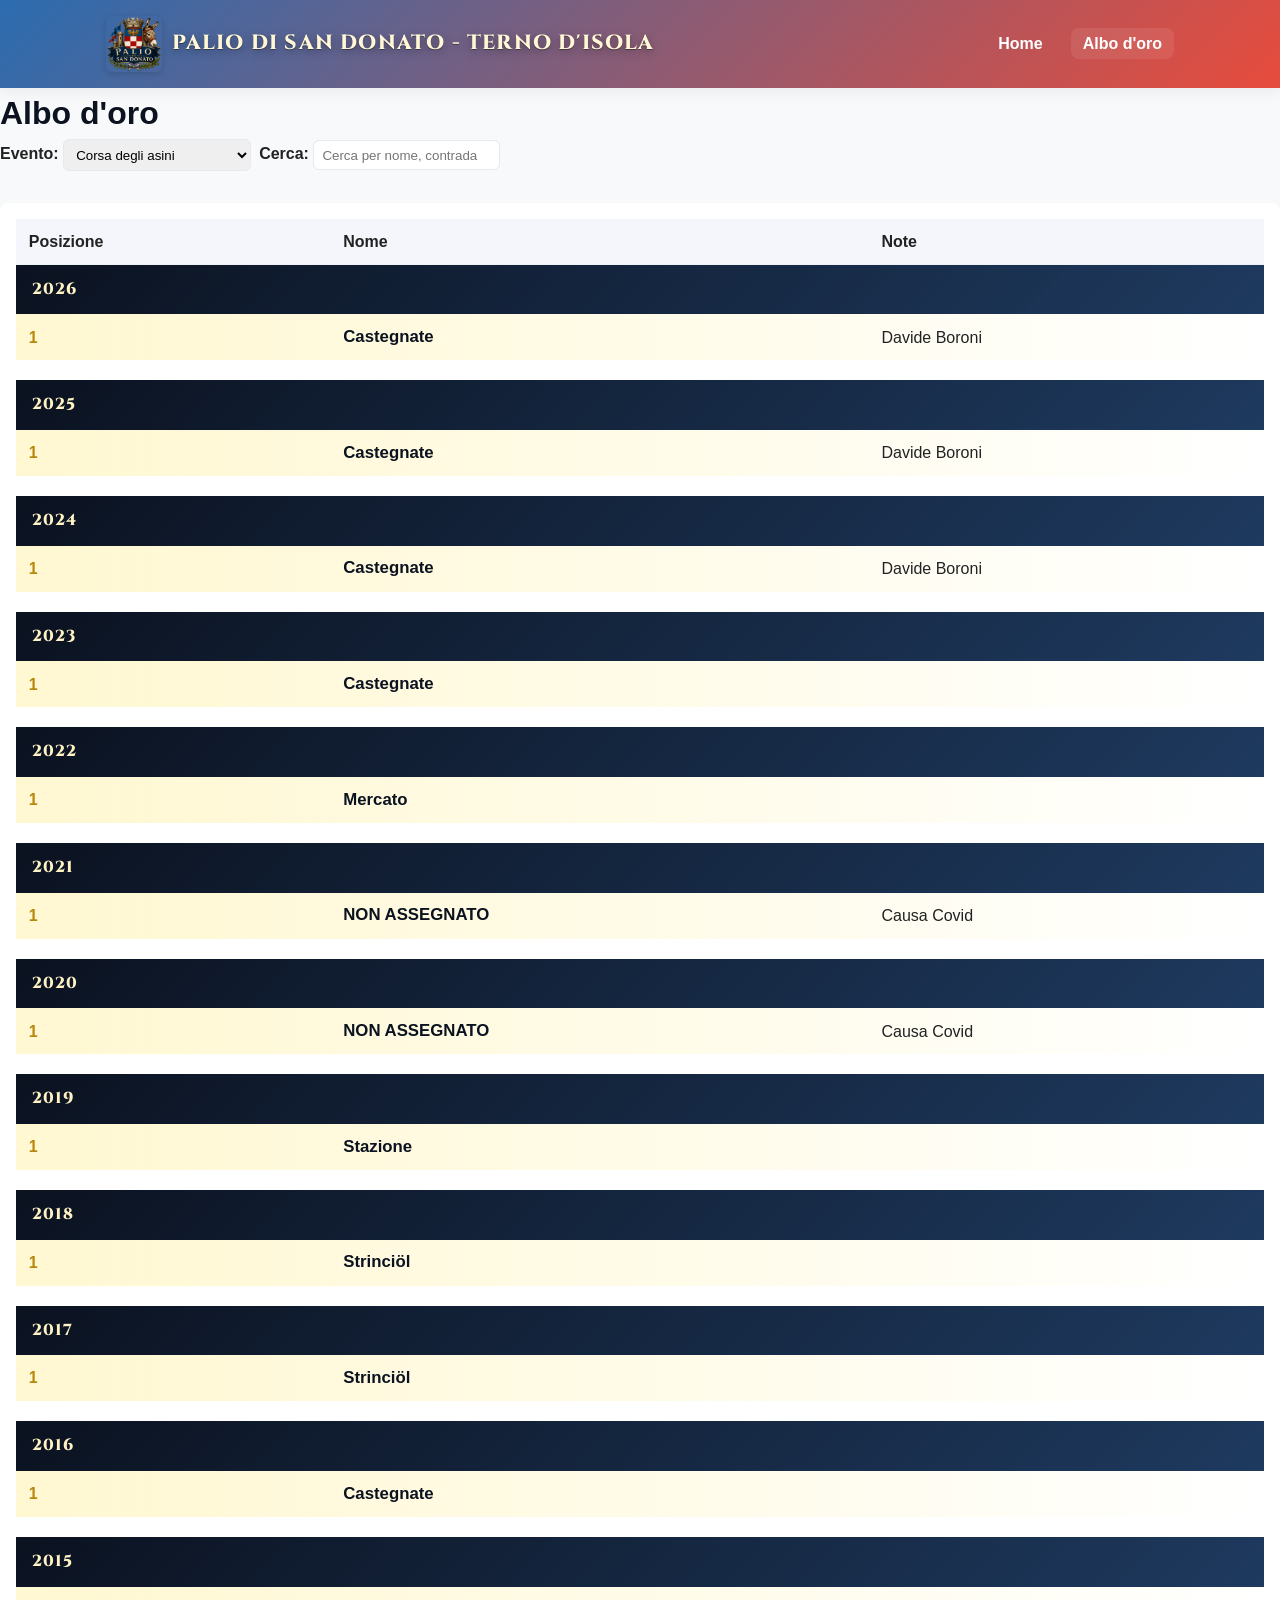
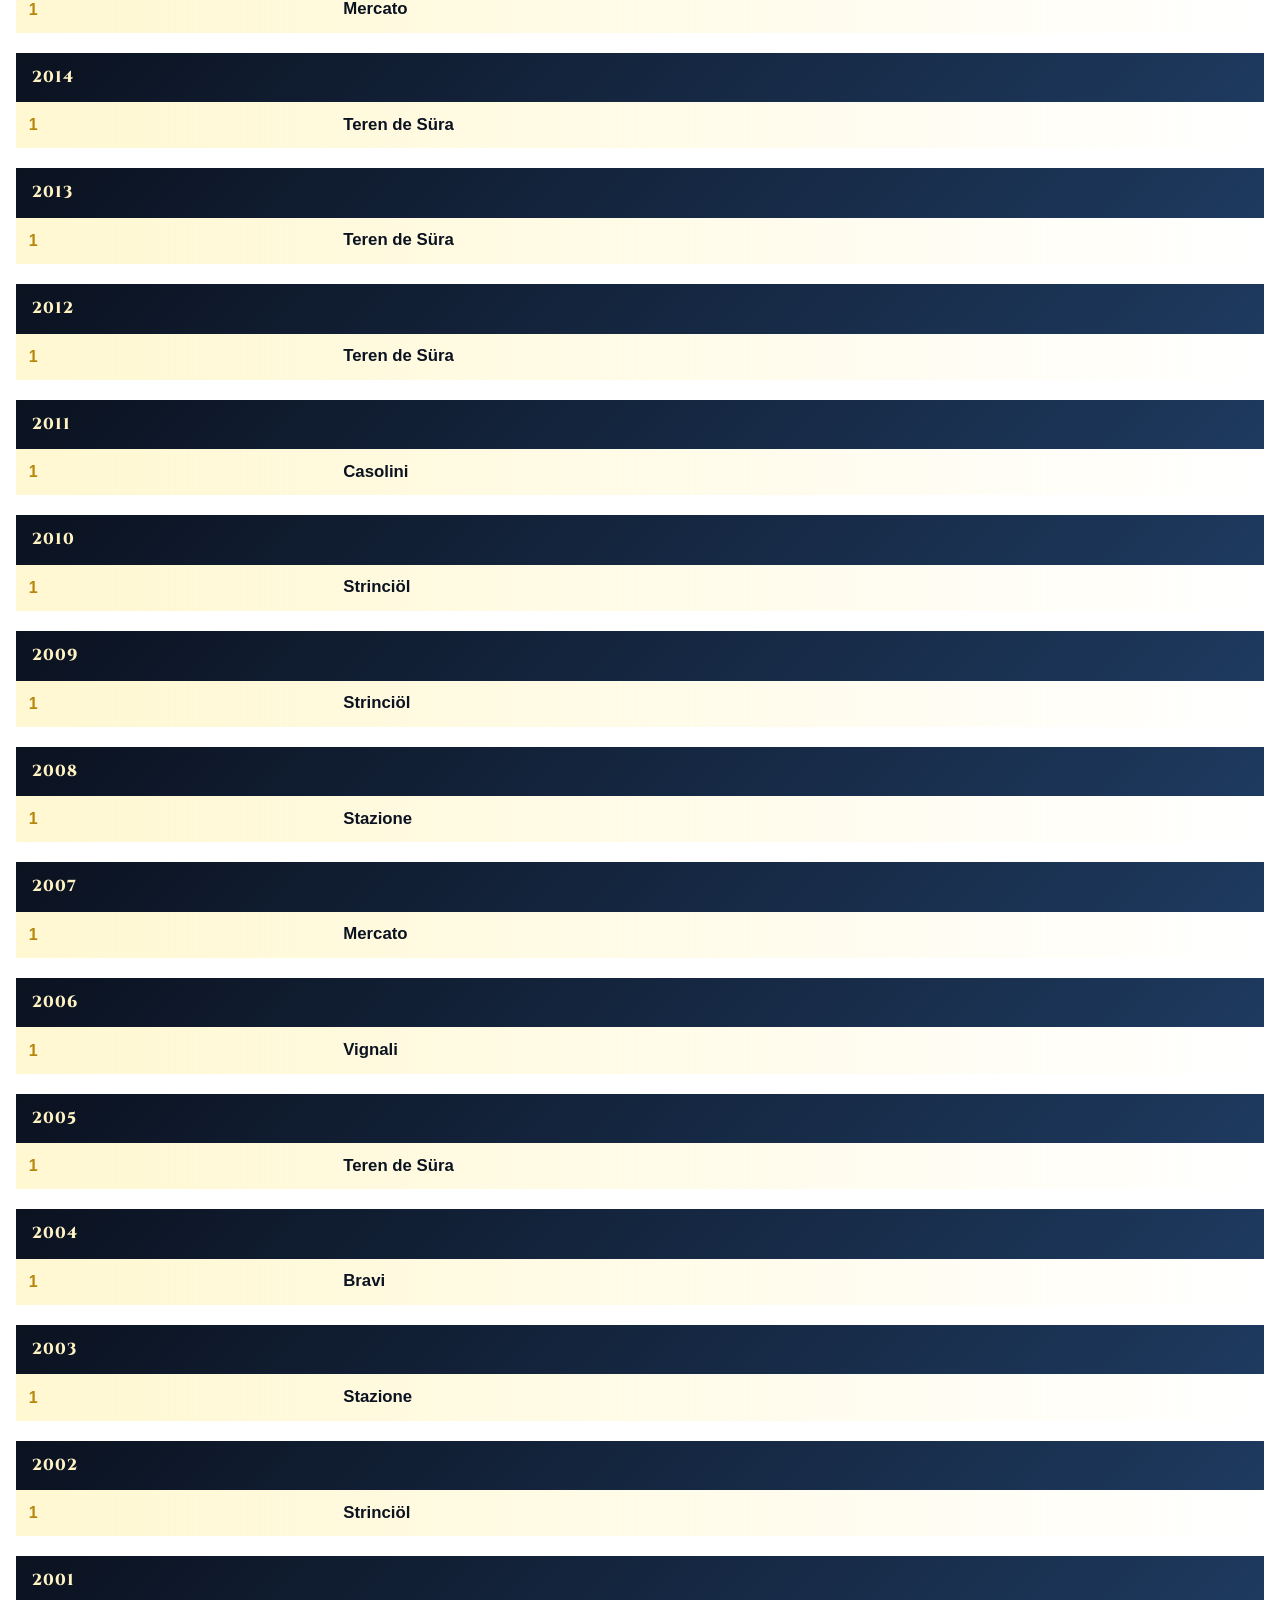
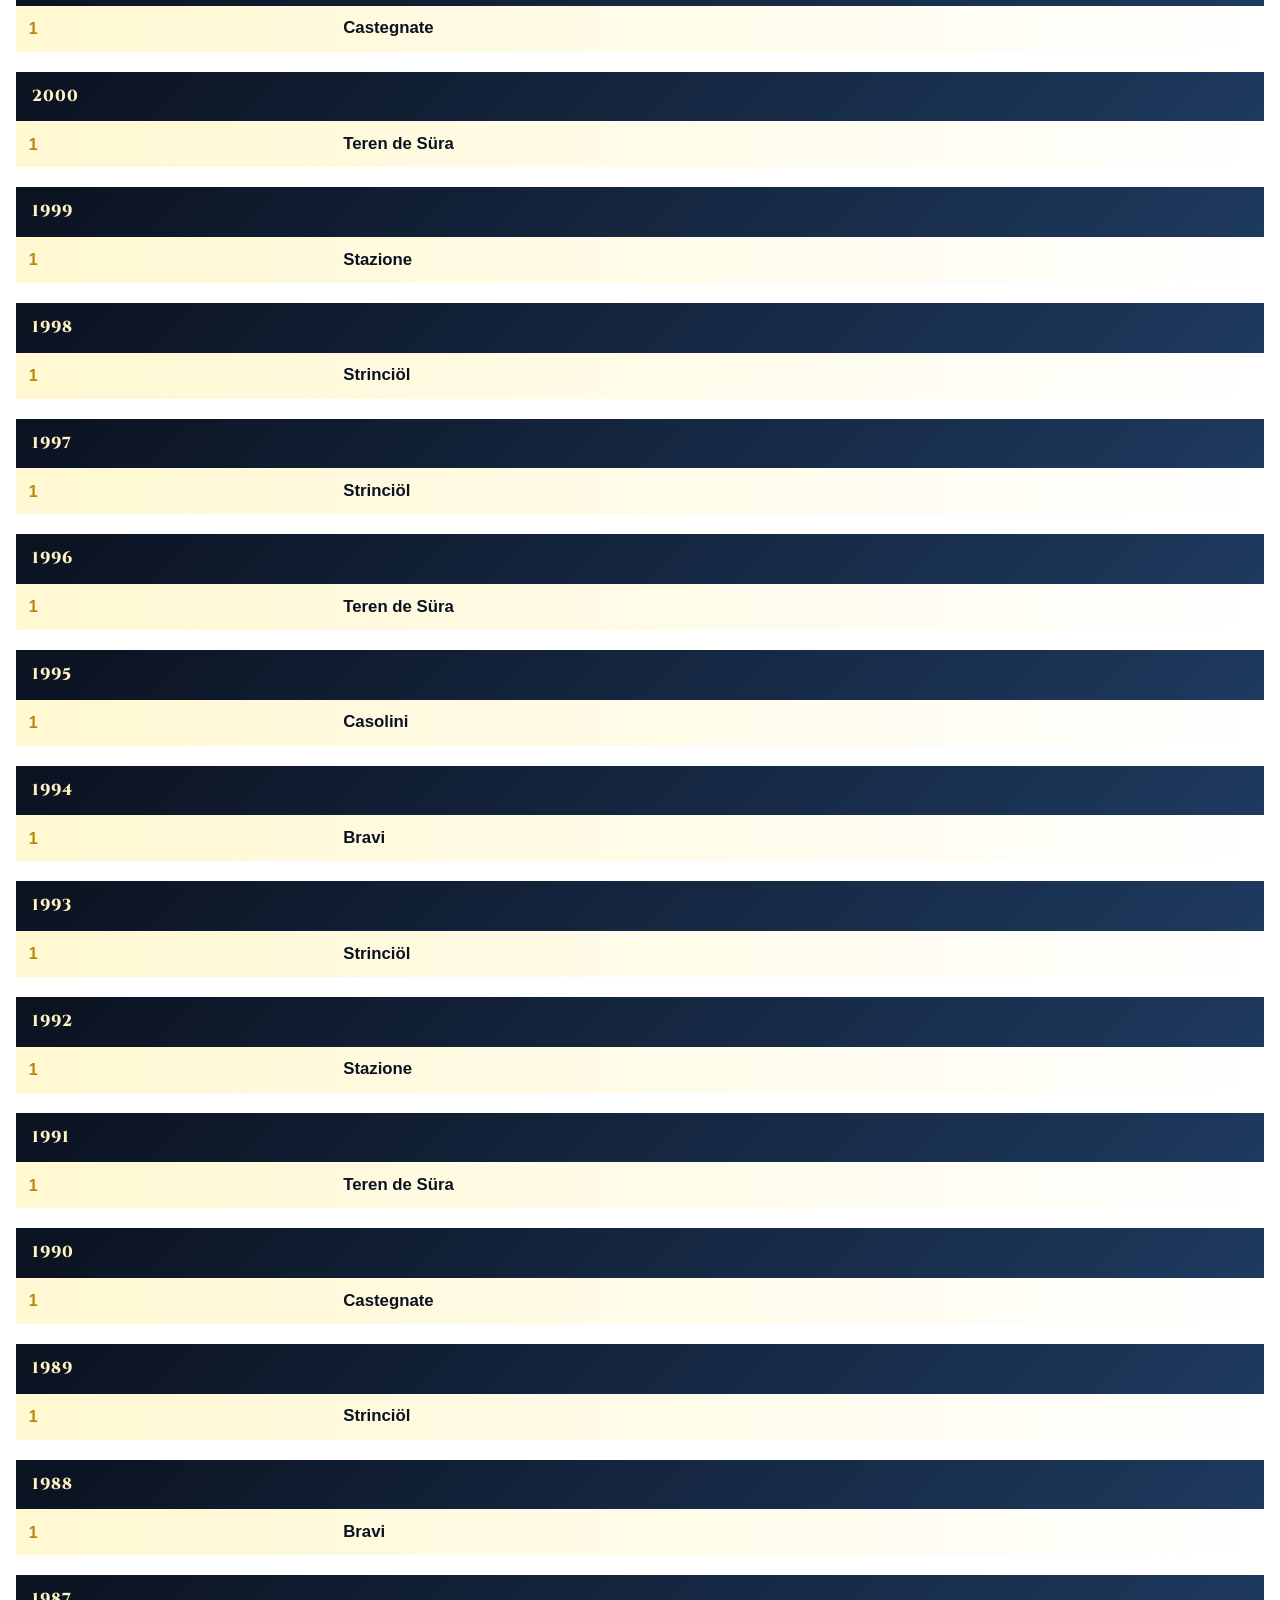
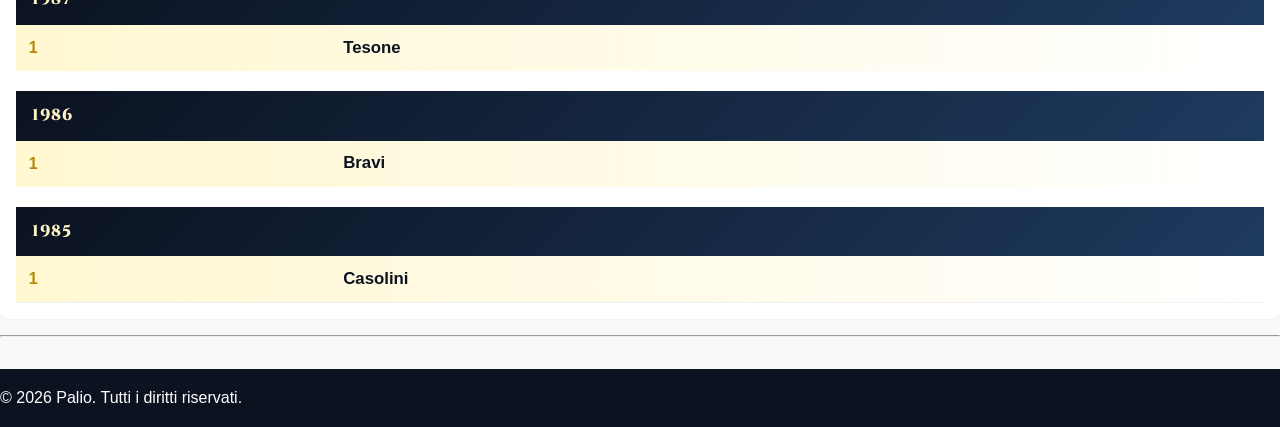
==== pages/albo.html @ efa80723 "Update albo.html" ====
<!DOCTYPE html>
<html lang="it">
<head>
  <meta charset="utf-8" />
  <meta name="viewport" content="width=device-width, initial-scale=1" />
  <title>Albo d'oro - Palio di San Donato</title>
  <link href="https://fonts.googleapis.com/css2?family=Cinzel:wght@600;700;800&family=MedievalSharp&display=swap" rel="stylesheet">
  <link rel="stylesheet" href="../styles/style.css" />
</head>
<body>
  <nav class="navbar" role="navigation" aria-label="Navigazione principale">
    <div class="container">
      <div class="logo">
        <img src="../assets/stemma.png" alt="Stemma del Palio" class="logo-stemma" />
        <h1>Palio di San Donato - Terno d'Isola</h1>
      </div>

      <!-- hamburger toggle per mobile -->
      <button id="nav-toggle" class="nav-toggle" aria-controls="main-nav" aria-expanded="false" aria-label="Apri menu">
        <span class="bar" aria-hidden="true"></span>
      </button>

      <ul id="main-nav" class="nav-links" role="menubar">
        <li role="none"><a role="menuitem" href="../index.html">Home</a></li>
        <!-- <li role="none"><a role="menuitem" href="about.html">Chi Siamo</a></li>
        <li role="none"><a role="menuitem" href="services.html">Servizi</a></li> -->
        <li role="none"><a role="menuitem" href="albo.html" aria-current="page">Albo d'oro</a></li>
        <!-- <li role="none"><a role="menuitem" href="contact.html">Contatti</a></li> -->
      </ul>
    </div>
  </nav>

  <main class="container">
    <h1>Albo d'oro</h1>
    <!--<p class="text-muted">Consulta i vincitori e i risultati per anno delle nostre competizioni. (Dati caricati da <code>data/albo.json</code>)</p> -->

    <div class="controls-row">
      <div class="albo-controls">
        <label for="event-select">Evento:
          <select id="event-select" aria-label="Seleziona evento"></select>
        </label>
        <!--<label for="year-select">Anno:
          <select id="year-select" aria-label="Seleziona anno"></select>
        </label>-->
        <label for="search-input">Cerca:
          <input id="search-input" type="search" placeholder="Cerca per nome, contrada, squadra..." aria-label="Cerca risultati" />
        </label>
        <!--<button id="sort-btn" class="btn">Ordina posizioni ⇅</button>-->
        <!-- <button id="export-csv" class="btn">Esporta CSV</button>
        <button id="print-btn" class="btn">Stampa</button> -->
      </div>
      <div class="spacer"></div>
     <!-- <div>
        <button id="open-admin" class="btn btn-secondary">Apri Admin (sessione)</button>
      </div> -->
    </div>
    <!--
    <div class="table-wrap">
      <table class="albo-table" id="albo-table">
        <thead><tr><th>Posizione</th><th>Nome</th><th>Note</th></tr></thead>
        <tbody></tbody>
      </table>
    </div>
    -->
    
<section class="albo-section">
  <div class="table-wrap">
    <table class="albo-table" id="albo-table">
      <thead>
        <tr>
          <th></th>
          <th>Posizione</th>
          <th>Nome</th>
          <th>Note</th>
        </tr>
      </thead>
      <tbody></tbody>
    </table>
  </div>
</section>

    
    <section id="admin-panel" class="albo-section" style="display:none;margin-top:1rem;">
      <h2>Admin (modifica in sessione)</h2>
      <p class="small-note">Questa area modifica solo i dati in memoria nella sessione corrente. Usa il pulsante "Scarica JSON aggiornato" per salvare le modifiche.</p>
      <form id="admin-form">
        <div style="display:flex;gap:.5rem;flex-wrap:wrap;">
          <label>Posizione: <input type="number" id="admin-pos" required min="1" /></label>
          <label>Nome: <input type="text" id="admin-name" required /></label>
          <label>Note: <input type="text" id="admin-note" /></label>
          <button class="btn" type="submit">Aggiungi</button>
          <button id="download-json" class="btn" type="button">Scarica JSON aggiornato</button>
        </div>
      </form>
    </section>

    <hr />
  </main>

  <footer class="footer">
    <div class="container"><p>&copy; 2026 Palio. Tutti i diritti riservati.</p></div>
  </footer>

  <script src="../js/albo.js"></script>
  <script src="../js/menu-hamburger.js"></script>
  <script>
    // inizializza la view multipla
    document.addEventListener('DOMContentLoaded', ()=> initAlboPage());
  </script>
</body>
</html>
---- styles/style.css ----
/* Stile principale migliorato per il sito Palio
   Merge delle regole esistenti con aggiunte per l'Albo d'oro e miglioramenti accessibilità.
*/
* {
    margin: 0;
    padding: 0;
    box-sizing: border-box;
}

:root {
    --primary-color: #2b6cb0; /* aggiornato */
    --secondary-color: #f6ad55;
    --dark-color: #0b1220;
    --light-color: #f8f9fa;
    --accent-color: #e74c3c;
    --text-color: #222;
    --border-radius: 12px;
    --transition: all 0.25s ease;
    --max-width: 1100px;
}

body {
    font-family: 'Segoe UI', Tahoma, Geneva, Verdana, sans-serif;
    line-height: 1.6;
    color: var(--text-color);
    background: var(--light-color);
}

/* NAVIGAZIONE */
.navbar {
    background: linear-gradient(135deg, var(--primary-color) 0%, var(--accent-color) 100%);
    padding: 1rem 0;
    position: sticky;
    top: 0;
    z-index: 1000;
    box-shadow: 0 4px 15px rgba(0,0,0,0.06);
}

.navbar .container {
    display: flex;
    justify-content: space-between;
    align-items: center;
    max-width: var(--max-width);
    margin: 0 auto;
    padding: 0 1rem;
}

.logo h1 {
  color: #fff7d6;
  font-family: 'Cinzel', Georgia, serif;
  font-size: 1.28rem;
  font-weight: 800;
  letter-spacing: 1.2px;
  text-transform: uppercase;
  line-height: 1.15;
  text-shadow:
    0 1px 0 rgba(0, 0, 0, 0.35),
    0 3px 8px rgba(0, 0, 0, 0.35);
}

.nav-links {
    display: flex;
    list-style: none;
    gap: 1rem;
}

.nav-links a {
    color: white;
    text-decoration: none;
    font-weight: 600;
    padding: 0.45rem 0.75rem;
    border-radius: 8px;
    transition: var(--transition);
}

.nav-links a:hover, .nav-links a[aria-current="page"] {
    background: rgba(255,255,255,0.08);
}

/* HERO SECTION */
.hero {
    background: linear-gradient(180deg, rgba(0,0,0,0.05), transparent);
    padding: 2.5rem 0;
    margin-bottom: 1rem;
}

.hero .hero-content{padding:1rem 0}

.btn{display:inline-block;padding:.5rem .75rem;border-radius:6px;border:0;background:var(--primary-color);color:#fff;text-decoration:none;cursor:pointer}

.btn.secondary {
  background: var(--accent-color);
  color: #fff;
}

h1,h2,h3{color:var(--dark-color)}

.features-grid{display:grid;grid-template-columns:repeat(auto-fit,minmax(220px,1fr));gap:1rem}
.feature-card{background:#fff;padding:1rem;border-radius:8px;box-shadow:0 1px 3px rgba(2,6,23,0.06)}

.footer{background:var(--dark-color);color:#fff;padding:1rem 0;margin-top:2rem}
.footer .container{display:flex;justify-content:space-between;align-items:center}
.footer-links{list-style:none;display:flex;gap:1rem;margin:0;padding:0}

/* ALBO SPECIFIC */
.albo-section{background:#fff;padding:1rem;border-radius:8px;margin:1rem 0;box-shadow:0 1px 3px rgba(2,6,23,0.04)}
.albo-controls{display:flex;gap:.5rem;align-items:center;flex-wrap:wrap;margin-bottom:1rem}
.albo-controls label{font-weight:600}
.albo-controls select,input[type="search"]{padding:.4rem .5rem;border:1px solid #e6e9ee;border-radius:6px}
.albo-controls .btn{padding:.35rem .6rem}
.table-wrap{overflow:auto}
table.albo-table{width:100%;border-collapse:collapse;margin-bottom:0}
table.albo-table th, table.albo-table td{padding:.6rem .8rem;border-bottom:1px solid #eef2f7;text-align:left}
table.albo-table thead th{background:#f4f6fb;font-weight:700}

/* Controls row */
.controls-row{display:flex;gap:.5rem;align-items:center}
.controls-row .spacer{flex:1}

/* Utility */
.text-muted{color:#6b7280;font-size:.95rem}
.small-note{color:#666;font-size:0.9rem}

/* stemma nel logo */
.logo{display:flex;align-items:center;gap:.6rem}
.logo-stemma{width:56px;height:auto;display:block;border-radius:6px;box-shadow:0 2px 6px rgba(0,0,0,0.15)}
@media (max-width:720px){
  .logo-stemma{width:40px}
  .logo h1{font-size:1rem}
}

/* Hamburger e mobile nav */
.nav-toggle{display:none;align-items:center;justify-content:center;border:0;background:transparent;color:#fff;width:44px;height:44px;border-radius:6px;cursor:pointer}
.nav-toggle .bar{display:block;width:22px;height:2px;background:#fff;border-radius:2px;position:relative}
.nav-toggle .bar::before,.nav-toggle .bar::after{content:"";position:absolute;left:0;width:22px;height:2px;background:#fff;border-radius:2px}
.nav-toggle .bar::before{top:-6px}
.nav-toggle .bar::after{top:6px}

.nav-backdrop{position:fixed;inset:0;background:rgba(0,0,0,0.35);opacity:0;pointer-events:none;transition:opacity .28s ease;z-index:48}


/* Print */
@media print {
  body {
    background: #fff;
    color: #000;
  }

  .nav-links,
  .btn,
  .nav-toggle,
  .albo-controls {
    display: none;
  }

  .albo-section {
    box-shadow: none;
    border: none;
  }
}

/* Colori podio */
table.albo-table tbody tr.rank-gold {
  background: linear-gradient(90deg, rgba(255, 215, 0, 0.18), #ffffff);
}

table.albo-table tbody tr.rank-silver {
  background: linear-gradient(90deg, rgba(192, 192, 192, 0.22), #ffffff);
}

table.albo-table tbody tr.rank-bronze {
  background: linear-gradient(90deg, rgba(205, 127, 50, 0.20), #ffffff);
}

table.albo-table tbody tr.rank-gold td:nth-child(2) {
  color: #b8860b;
  font-weight: 800;
}

table.albo-table tbody tr.rank-silver td:nth-child(2) {
  color: #6b7280;
  font-weight: 800;
}

table.albo-table tbody tr.rank-bronze td:nth-child(2) {
  color: #92400e;
  font-weight: 800;
}
.nav-backdrop.visible{opacity:1;pointer-events:auto}

/* =========================================================
   MIGLIORAMENTI GENERALI SMARTPHONE
   ========================================================= */

@media (max-width: 720px) {

  /* Layout generale */
  body {
    font-size: 16px;
    line-height: 1.55;
    background: #f4f6f8;
  }

  .container {
    width: 100%;
    max-width: 100%;
    padding: 0 1rem;
  }

  main.container {
    padding-top: 1rem;
  }

  h1 {
    font-size: 1.55rem;
    line-height: 1.2;
    margin-bottom: 0.75rem;
  }

  h2 {
    font-size: 1.25rem;
  }

  h3 {
    font-size: 1.1rem;
  }

  p {
    font-size: 0.95rem;
  }

  .text-muted {
    font-size: 0.9rem;
    line-height: 1.45;
  }


  /* Navbar mobile */
  .navbar {
    padding: 0.65rem 0;
  }

  .navbar .container {
    gap: 0.75rem;
  }

  .logo {
    min-width: 0;
    flex: 1;
  }

  .logo-stemma {
    width: 42px;
    flex-shrink: 0;
  }

  .logo h1 {
    font-size: 0.95rem;
    line-height: 1.15;
    color: #fff;
    overflow-wrap: anywhere;
  }

  .nav-toggle {
    display: flex;
    flex-shrink: 0;
    background: rgba(255, 255, 255, 0.12);
  }

  .nav-toggle:hover {
    background: rgba(255, 255, 255, 0.2);
  }

  .nav-links {
  display: none;
  position: fixed;
  top: 66px;
  left: 1rem;
  right: 1rem;
  flex-direction: column;
  gap: 0.5rem;
  padding: 0.85rem;
  border-radius: 14px;
  background: linear-gradient(180deg, #1f4f86, #92342b);
  box-shadow: 0 14px 34px rgba(0, 0, 0, 0.24);
  z-index: 1001;
  max-height: 0;
  overflow: hidden;
  opacity: 0;
  transform: scaleY(0.95);
  transition: max-height 0.28s ease, opacity 0.28s ease, transform 0.28s ease;
}

.nav-links.open {
  display: flex;
  max-height: 420px;
  opacity: 1;
  transform: scaleY(1);
}

.nav-links a {
  display: block;
  color: #fff;
  font-size: 1rem;
  padding: 0.85rem 1rem;
  border-radius: 8px;
  border: 1px solid rgba(255,255,255,0.08);
}

  /* Hero e sezioni */
  .hero {
    padding: 1.5rem 0;
    margin-bottom: 0.75rem;
  }

  .hero .hero-content {
    padding: 0.5rem 0;
  }

  .albo-section,
  .feature-card {
    border-radius: 16px;
    padding: 1rem;
    box-shadow: 0 6px 18px rgba(15, 23, 42, 0.08);
  }


  /* Controlli albo */
  .controls-row {
    display: block;
  }

  .albo-controls {
    display: flex;
    flex-direction: column;
    align-items: stretch;
    gap: 0.75rem;
    background: #ffffff;
    padding: 1rem;
    border-radius: 16px;
    box-shadow: 0 5px 16px rgba(15, 23, 42, 0.08);
    margin-bottom: 1rem;
  }

  .albo-controls label {
    width: 100%;
    display: flex;
    flex-direction: column;
    gap: 0.35rem;
    font-size: 0.9rem;
    color: #374151;
  }

  .albo-controls select,
  .albo-controls input[type="search"] {
    width: 100%;
    min-height: 44px;
    font-size: 1rem;
    border-radius: 10px;
    border: 1px solid #d9dee7;
    background: #fff;
    padding: 0.65rem 0.75rem;
  }

  .albo-controls select:focus,
  .albo-controls input[type="search"]:focus {
    outline: none;
    border-color: var(--primary-color);
    box-shadow: 0 0 0 3px rgba(43, 108, 176, 0.16);
  }


  /* Bottoni touch-friendly */
  .btn {
    width: 100%;
    min-height: 44px;
    border-radius: 10px;
    font-size: 1rem;
    font-weight: 700;
    padding: 0.75rem 1rem;
    text-align: center;
  }

  .btn:active {
    transform: scale(0.98);
  }


  /* Tabella albo trasformata in card */
  .table-wrap {
    overflow: visible;
  }

  table.albo-table {
    border-collapse: separate;
    border-spacing: 0;
  }

  table.albo-table,
  table.albo-table thead,
  table.albo-table tbody,
  table.albo-table th,
  table.albo-table td,
  table.albo-table tr {
    display: block;
    width: 100%;
  }

  table.albo-table thead {
    display: none;
  }

  table.albo-table tbody tr {
    margin: 0 0 1rem;
    padding: 1rem;
    border-radius: 18px;
    background: #ffffff;
    box-shadow: 0 7px 18px rgba(15, 23, 42, 0.10);
    border-left: 6px solid var(--primary-color);
  }

  table.albo-table td {
    display: flex;
    justify-content: space-between;
    align-items: flex-start;
    gap: 1rem;
    padding: 0.6rem 0;
    border-bottom: 1px solid #eef2f7;
    text-align: right;
    font-size: 0.95rem;
    color: #374151;
  }

  table.albo-table td:last-child {
    border-bottom: none;
  }

  table.albo-table td::before {
    content: attr(data-label);
    flex: 0 0 42%;
    text-align: left;
    font-weight: 800;
    color: var(--dark-color);
  }

  table.albo-table td:first-child {
    margin: -1rem -1rem 0.65rem -1rem;
    padding: 0.85rem 1rem;
    border-radius: 18px 18px 0 0;
    background: rgba(43, 108, 176, 0.08);
    border-bottom: none;
    color: var(--primary-color);
    font-size: 1.15rem;
    font-weight: 900;
  }

  table.albo-table td:nth-child(2) {
    font-weight: 800;
    color: #111827;
  }

  table.albo-table td:nth-child(3) {
    color: #6b7280;
    font-size: 0.9rem;
  }


  /* Podio smartphone */
  table.albo-table tbody tr.rank-gold {
    border-left-color: #d4af37;
    background: linear-gradient(180deg, #fff8dc, #ffffff);
  }

  table.albo-table tbody tr.rank-silver {
    border-left-color: #a3a3a3;
    background: linear-gradient(180deg, #f3f4f6, #ffffff);
  }

  table.albo-table tbody tr.rank-bronze {
    border-left-color: #b45309;
    background: linear-gradient(180deg, #fff1e6, #ffffff);
  }

  table.albo-table tbody tr.rank-gold td:nth-child(2) {
  color: #b8860b;
  font-weight: 900;
}

table.albo-table tbody tr.rank-silver td:nth-child(2) {
  color: #6b7280;
  font-weight: 900;
}

table.albo-table tbody tr.rank-bronze td:nth-child(2) {
  color: #92400e;
  font-weight: 900;
}


  /* Righe vuote o messaggi errore */
  table.albo-table tr.empty-row {
    border-left: none;
    text-align: center;
  }

  table.albo-table tr.empty-row td {
    display: block;
    text-align: center;
    border-bottom: none;
    color: #6b7280;
  }

  table.albo-table tr.empty-row td::before {
    content: none;
  }


  /* Footer mobile */
  .footer {
    margin-top: 1.5rem;
    padding: 1.25rem 0;
    text-align: center;
  }

  .footer .container {
    display: block;
  }

  .footer p {
    font-size: 0.9rem;
  }

  .footer-links {
    margin-top: 0.75rem;
    justify-content: center;
    flex-wrap: wrap;
  }
}

@media (max-width: 420px) {

  .container {
    padding: 0 0.85rem;
  }

  .logo-stemma {
    width: 36px;
  }

  .logo h1 {
    font-size: 0.82rem;
  }

  h1 {
    font-size: 1.35rem;
  }

  .albo-controls {
    padding: 0.85rem;
  }

  table.albo-table tbody tr {
    padding: 0.85rem;
    border-radius: 16px;
  }

  table.albo-table td {
    font-size: 0.9rem;
    gap: 0.75rem;
  }

  table.albo-table td::before {
    flex-basis: 38%;
  }

  table.albo-table td:first-child {
    margin: -0.85rem -0.85rem 0.6rem -0.85rem;
    padding: 0.75rem 0.85rem;
    border-radius: 16px 16px 0 0;
  }
}

/* =========================================================
   HOME PAGE
   ========================================================= */


.hero-home {
  min-height: 480px;
  display: flex;
  align-items: center;
  position: relative;
  overflow: hidden;
  color: #fff;
  background: linear-gradient(135deg, #2b6cb0 0%, #e74c3c 100%);
  padding: 0;
  margin-bottom: 2rem;
}


.hero-home::after {
  content: "";
  position: absolute;
  right: clamp(1rem, 7vw, 6rem);
  top: 50%;
  width: clamp(180px, 22vw, 320px);
  height: clamp(180px, 22vw, 320px);
  background-image: url("../assets/stemma.png");
  background-repeat: no-repeat;
  background-position: center;
  background-size: contain;
  transform: translateY(-50%);
  opacity: 0.14;
  pointer-events: none;
}

.hero-home .hero-content {
  position: relative;
  z-index: 1;
  max-width: var(--max-width);
  margin: 0 auto;
  padding: 4rem 1rem;

}

.hero-home h1 {
  color: #fff;
  font-size: clamp(2rem, 5vw, 3.5rem);
  line-height: 1.1;
  margin-bottom: 1rem;
  max-width: 760px;
}

.hero-home p {
  max-width: 640px;
  font-size: 1.1rem;
  color: rgba(255, 255, 255, 0.92);
}

.hero-kicker {
  display: inline-block;
  margin-bottom: 0.8rem;
  padding: 0.35rem 0.75rem;
  border-radius: 999px;
  background: rgba(255, 255, 255, 0.16);
  font-weight: 700;
  letter-spacing: 0.04em;
  text-transform: uppercase;
  font-size: 0.8rem;
  color: #fff;
}

.hero-actions {
  display: flex;
  gap: 0.75rem;
  flex-wrap: wrap;
  margin-top: 1.5rem;
}

.btn-primary {
  background: var(--primary-color);
  color: #fff;
}

.btn-secondary,
.btn.secondary {
  background: var(--accent-color);
  color: #fff;
}

.intro-section {
  background: #fff;
  margin: 2rem 0;
  padding: 1.5rem;
  border-radius: 18px;
  box-shadow: 0 6px 18px rgba(15, 23, 42, 0.08);
}

.intro-section h2,
.features h2,
.cta-section h2 {
  margin-bottom: 0.75rem;
}

.features {
  margin: 2rem 0;
}

.feature-card {
  border-radius: 18px;
  transition: transform 0.25s ease, box-shadow 0.25s ease;
}

.feature-card:hover {
  transform: translateY(-4px);
  box-shadow: 0 10px 24px rgba(15, 23, 42, 0.12);
}

.feature-icon {
  display: inline-flex;
  width: 44px;
  height: 44px;
  align-items: center;
  justify-content: center;
  margin-bottom: 0.75rem;
  border-radius: 14px;
  background: rgba(43, 108, 176, 0.1);
  font-size: 1.4rem;
}

.card-link {
  display: inline-block;
  margin-top: 0.75rem;
  color: var(--primary-color);
  font-weight: 700;
  text-decoration: none;
}

.card-link:hover {
  text-decoration: underline;
}

.highlight-section {
  display: grid;
  grid-template-columns: 1fr auto;
  gap: 1.5rem;
  align-items: center;
  margin: 2rem 0;
  padding: 1.5rem;
  border-radius: 20px;
  background: linear-gradient(135deg, #0b1220, #1e3a5f);
  color: #fff;
}

.highlight-section h2 {
  color: #fff;
  margin-bottom: 0.5rem;
}

.highlight-section p {
  color: rgba(255, 255, 255, 0.85);
}

.highlight-box {
  min-width: 150px;
  padding: 1rem;
  border-radius: 18px;
  text-align: center;
  background: rgba(255, 255, 255, 0.12);
}

.highlight-box strong {
  display: block;
  font-size: 2rem;
  color: #f6ad55;
}

.highlight-box span {
  display: block;
  font-size: 0.9rem;
  color: #fff;
}

.cta-section {
  margin: 2rem 0;
  padding: 2rem;
  text-align: center;
  border-radius: 22px;
  background: #fff;
  box-shadow: 0 8px 24px rgba(15, 23, 42, 0.09);
}

.cta-section p {
  margin-bottom: 1rem;
  color: #6b7280;
}

/* =========================================================
   HOME PAGE - SMARTPHONE
   ========================================================= */

@media (max-width: 720px) {

  .hero-home {
    min-height: auto;
    background: linear-gradient(
      135deg,
      rgba(43, 108, 176, 0.95),
      rgba(231, 76, 60, 0.9)
    );
  }

  .hero-home::after {
    width: 220px;
    height: 220px;
    right: -70px;
    top: 58%;
    opacity: 0.10;
  }

  .hero-home .hero-content {
    padding: 2rem 1rem;
  }

  .hero-home h1 {
    font-size: 2rem;
  }

  .hero-home p {
    font-size: 1rem;
  }

  .hero-actions {
    flex-direction: column;
  }

  .hero-actions .btn {
    width: 100%;
  }

  .intro-section,
  .cta-section,
  .highlight-section {
    margin: 1.25rem 0;
    padding: 1rem;
    border-radius: 16px;
  }

  .highlight-section {
    grid-template-columns: 1fr;
    text-align: left;
  }

  .highlight-box {
    width: 100%;
  }

  .feature-card:hover {
    transform: none;
  }
}


table.albo-table tr.year-separator td {
  background: linear-gradient(135deg, var(--dark-color), #1e3a5f);
  color: #fff3c4;
  font-family: 'Cinzel', Georgia, serif;
  font-weight: 800;
  letter-spacing: 1px;
  text-transform: uppercase;
  padding: 0.75rem 1rem;
  border-bottom: none;
  border-top: 1.25rem solid #fff;
  text-align: left;
}

@media (max-width: 720px) {

  table.albo-table tr.year-separator {
    display: block;
    margin: 1.25rem 0 0.75rem;
    padding: 0;
    border-left: none;
    box-shadow: none;
    background: transparent;
  }

  table.albo-table tr.year-separator td {
    display: block;
    width: 100%;
    margin: 0;
    padding: 0.8rem 1rem;
    border-radius: 14px;
    background: linear-gradient(135deg, var(--dark-color), #1e3a5f);
    color: #fff3c4;
    font-family: 'Cinzel', Georgia, serif;
    font-weight: 800;
    letter-spacing: 1px;
    text-align: center;
    text-transform: uppercase;
    border-bottom: none;
    border-top: none;
    box-shadow: 0 5px 14px rgba(15, 23, 42, 0.18);
  }

  table.albo-table tr.year-separator td::before {
    content: none;
  }

  table.albo-table tbody tr.year-separator:first-child {
    margin-top: 0;
  }
}

/* Prima barra anno senza troppo spazio sopra */
table.albo-table tbody tr.year-separator:first-child td {
  border-top: none;
}


table.albo-table thead th:first-child,
table.albo-table tbody tr:not(.year-separator) td:first-child {
  display: none;
}


@media (max-width: 720px) {
  table.albo-table tbody tr:not(.year-separator) td:first-child {
    display: none;
  }
}

/* =========================================================
   RISALTO CAMPO NOME - ALBO D'ORO
   ========================================================= */

/* Desktop: evidenzia il nome */
table.albo-table tbody tr:not(.year-separator) td:nth-child(3) {
  font-weight: 900;
  color: var(--dark-color);
  font-size: 1.05rem;
}

/* Desktop: effetto leggero sulla riga al passaggio mouse */
table.albo-table tbody tr:not(.year-separator):hover td:nth-child(3) {
  color: var(--primary-color);
}

/* =========================================================
   MOBILE - NOME IN RISALTO SENZA ALONE
   ========================================================= */

@media (max-width: 720px) {

  table.albo-table tbody tr:not(.year-separator) td:nth-child(3) {
    background: transparent !important;
    box-shadow: none !important;
    border-radius: 0 !important;
    color: var(--dark-color);
    font-size: 1.08rem;
    font-weight: 900;
    padding: 0.65rem 0;
  }

  table.albo-table tbody tr:not(.year-separator) td:nth-child(3)::before {
    color: var(--primary-color);
    font-weight: 900;
  }
}
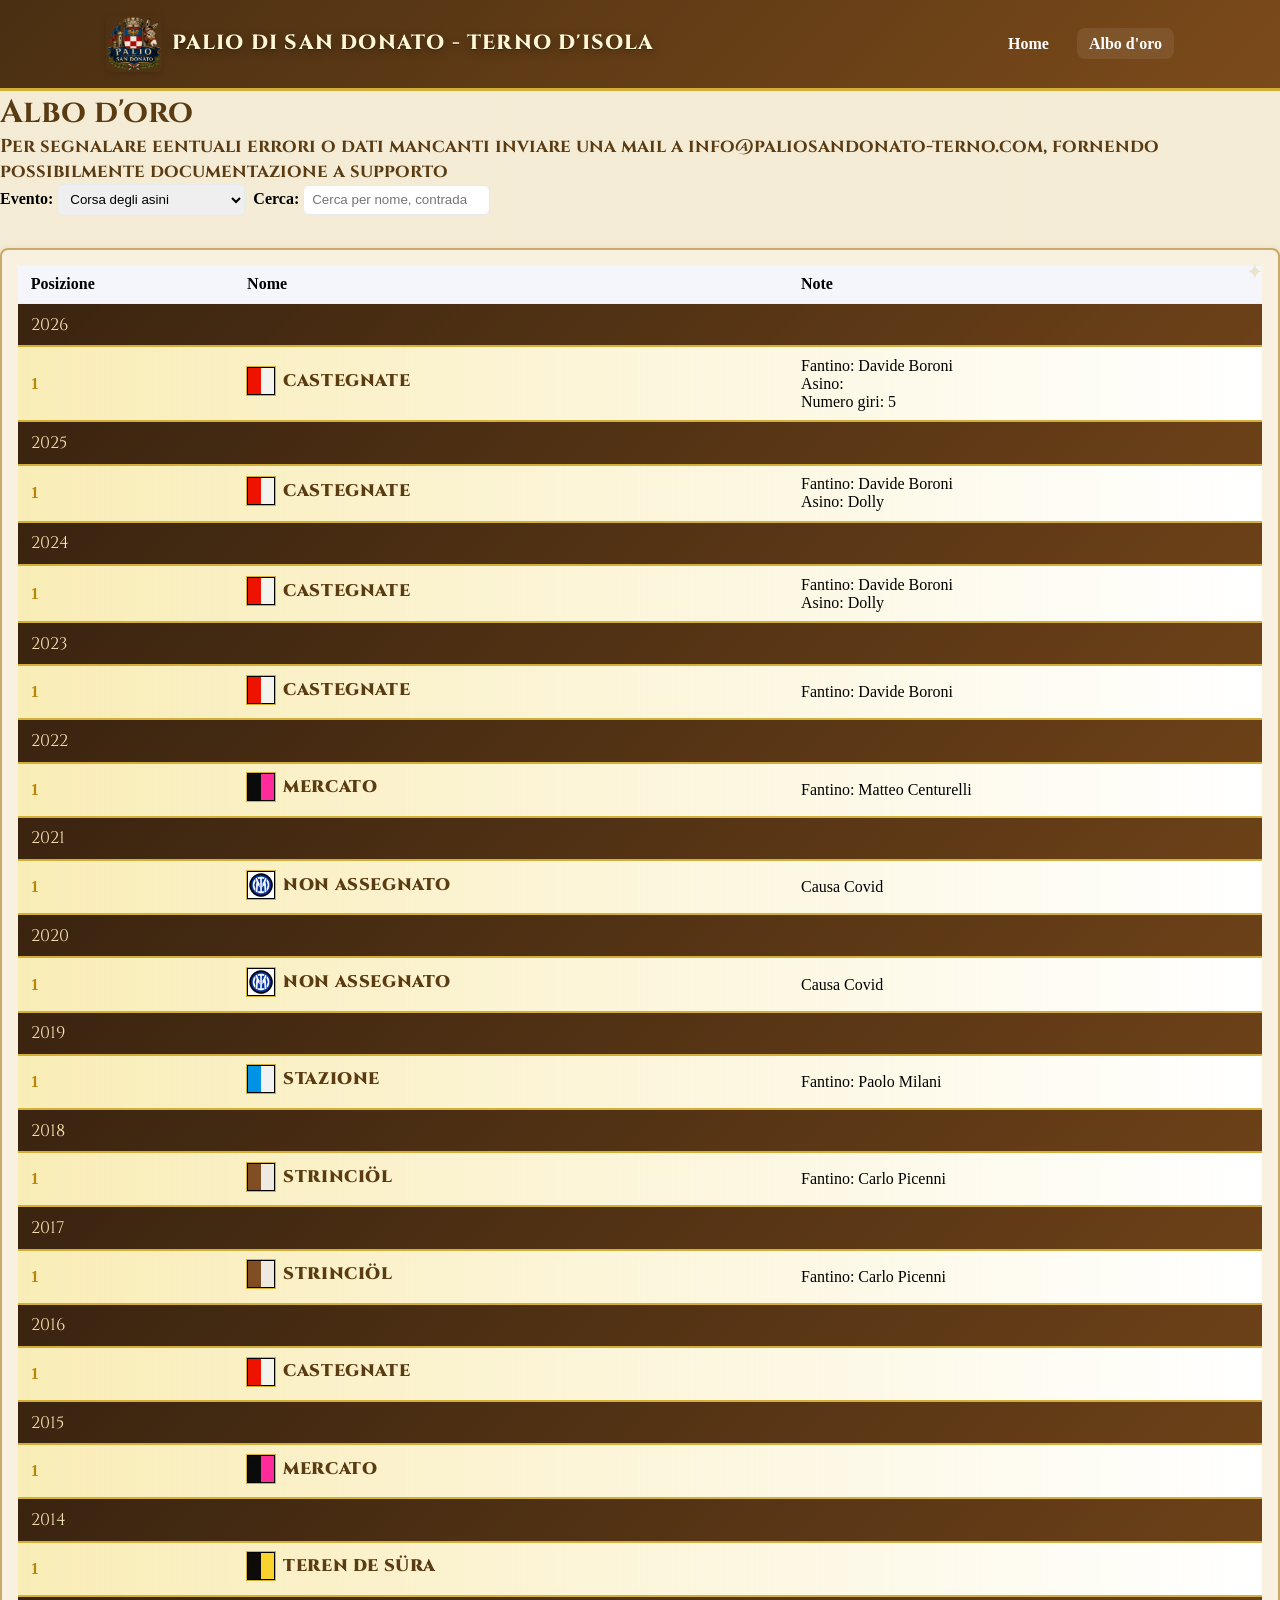
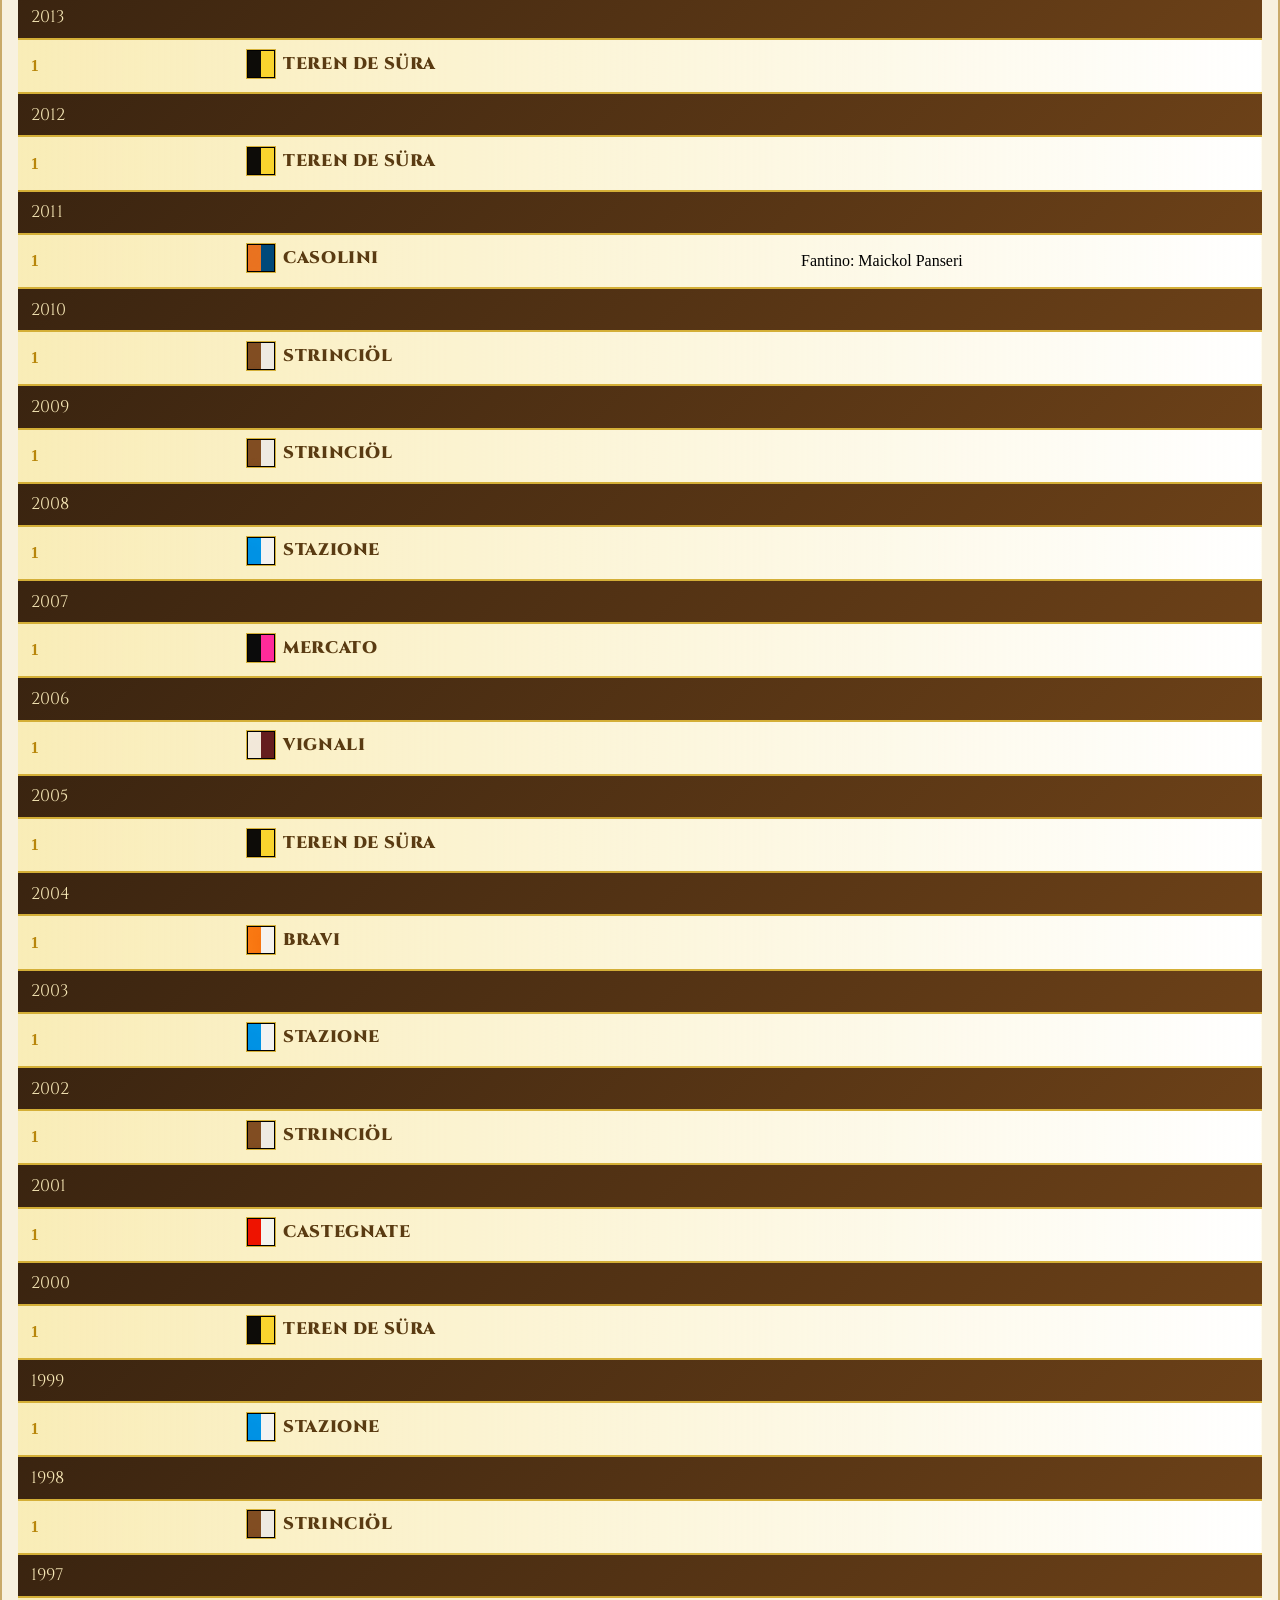
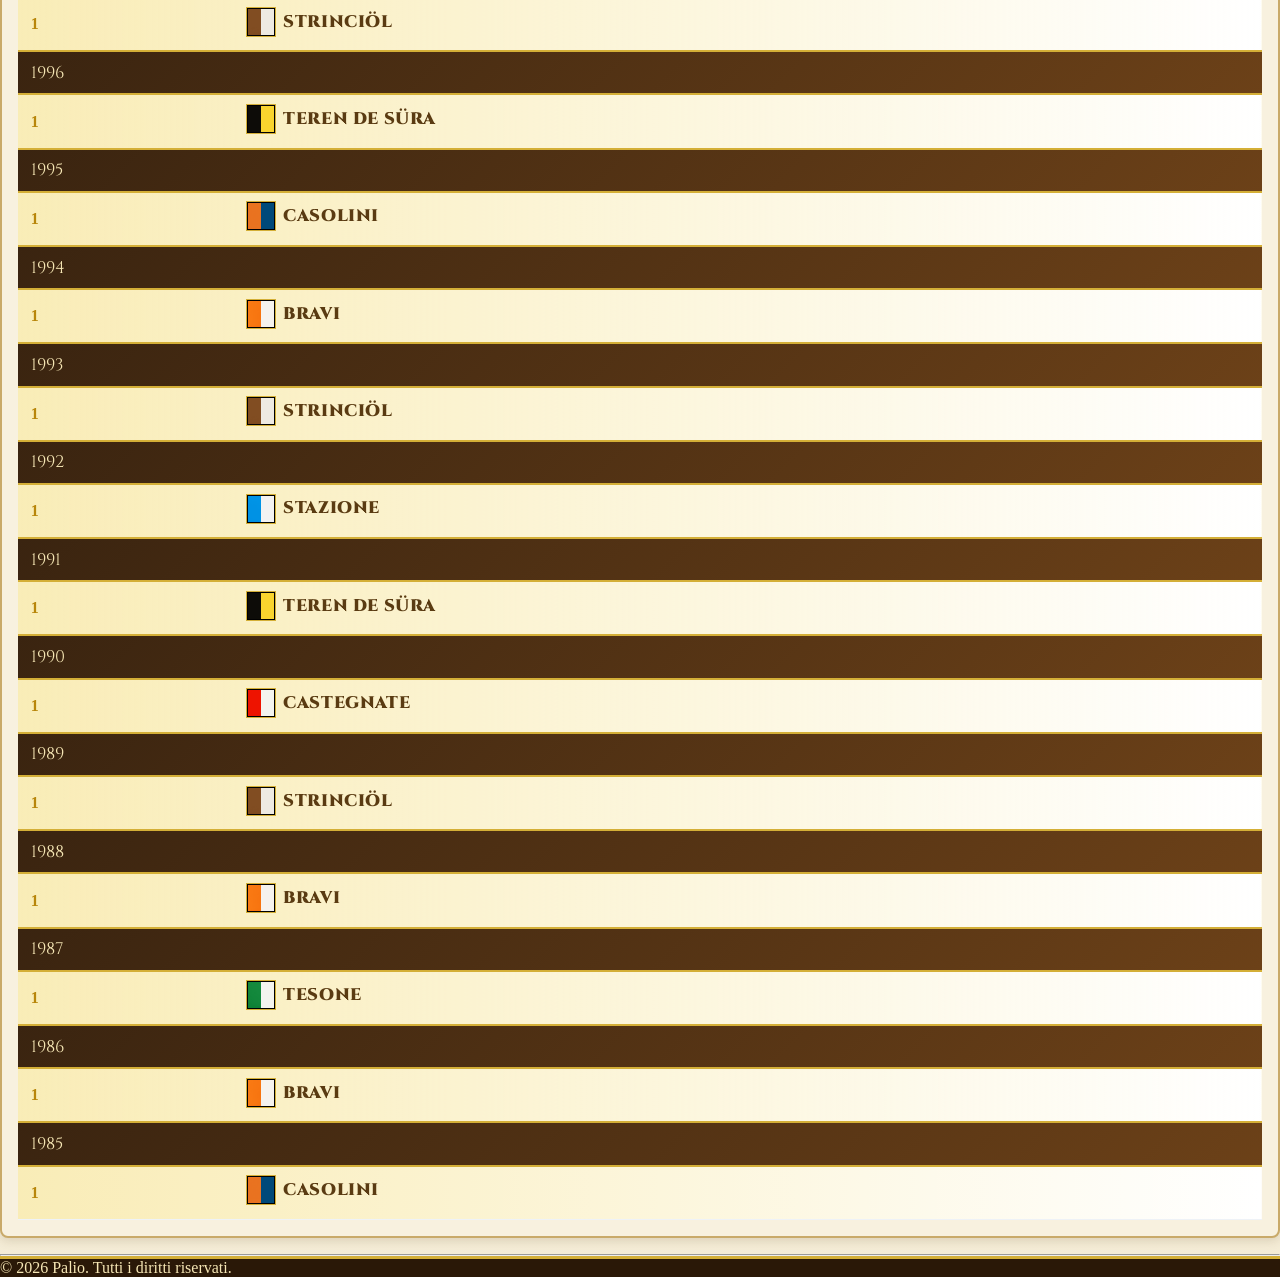
==== commit 639b70ac: "Update albo.html" ====
--- a/pages/albo.html
+++ b/pages/albo.html
@@ -32,6 +32,8 @@
 
   <main class="container">
     <h1>Albo d'oro</h1>
+
+    <h3>Per segnalare eentuali errori o dati mancanti inviare una mail a info@paliosandonato-terno.com, fornendo possibilmente documentazione a supporto</h1>
     <!--<p class="text-muted">Consulta i vincitori e i risultati per anno delle nostre competizioni. (Dati caricati da <code>data/albo.json</code>)</p> -->
 
     <div class="controls-row">
--- a/styles/style.css
+++ b/styles/style.css
@@ -20,20 +20,27 @@
 }
 
 body {
-    font-family: 'Segoe UI', Tahoma, Geneva, Verdana, sans-serif;
-    line-height: 1.6;
-    color: var(--text-color);
-    background: var(--light-color);
+    background:
+      linear-gradient(rgba(243,234,210,0.92), rgba(243,234,210,0.92)),
+      url("../assets/pergamena.jpg");
+    background-size: cover;
+    background-attachment: scroll;
 }
 
 /* NAVIGAZIONE */
 .navbar {
-    background: linear-gradient(135deg, var(--primary-color) 0%, var(--accent-color) 100%);
+    background: linear-gradient(
+        135deg,
+        #4a2f12,
+        #7b4a1a
+    );
+
+    border-bottom: 3px solid #d4af37;
+
     padding: 1rem 0;
-    position: sticky;
+    position: relative !important;
     top: 0;
     z-index: 1000;
-    box-shadow: 0 4px 15px rgba(0,0,0,0.06);
 }
 
 .navbar .container {
@@ -89,8 +96,14 @@
 .btn{display:inline-block;padding:.5rem .75rem;border-radius:6px;border:0;background:var(--primary-color);color:#fff;text-decoration:none;cursor:pointer}
 
 .btn.secondary {
-  background: var(--accent-color);
-  color: #fff;
+  background: linear-gradient(
+    180deg,
+    #7b4a1a,
+    #4a2f12
+  );
+
+  border: 1px solid #d4af37;
+  color: #fff7d6;
 }
 
 h1,h2,h3{color:var(--dark-color)}
@@ -98,9 +111,23 @@
 .features-grid{display:grid;grid-template-columns:repeat(auto-fit,minmax(220px,1fr));gap:1rem}
 .feature-card{background:#fff;padding:1rem;border-radius:8px;box-shadow:0 1px 3px rgba(2,6,23,0.06)}
 
-.footer{background:var(--dark-color);color:#fff;padding:1rem 0;margin-top:2rem}
+.footer{
+  background: #2a1807;
+  color: #f6e7b5;
+  border-top: 3px solid #d4af37;
+}
+
 .footer .container{display:flex;justify-content:space-between;align-items:center}
 .footer-links{list-style:none;display:flex;gap:1rem;margin:0;padding:0}
+
+.footer a {
+  color: #d4af37;
+  text-decoration: none;
+}
+
+.footer a:hover {
+  color: #fff7d6;
+}
 
 /* ALBO SPECIFIC */
 .albo-section{background:#fff;padding:1rem;border-radius:8px;margin:1rem 0;box-shadow:0 1px 3px rgba(2,6,23,0.04)}
@@ -195,11 +222,22 @@
 @media (max-width: 720px) {
 
   /* Layout generale */
-  body {
-    font-size: 16px;
-    line-height: 1.55;
-    background: #f4f6f8;
-  }
+  
+   body {
+       font-size: 16px;
+       line-height: 1.55;
+   
+       background:
+         linear-gradient(
+           rgba(243,234,210,0.95),
+           rgba(243,234,210,0.95)
+         ),
+         url("../assets/pergamena.jpg");
+   
+       background-size: cover;
+       background-attachment: scroll;
+     }
+
 
   .container {
     width: 100%;
@@ -280,8 +318,13 @@
   flex-direction: column;
   gap: 0.5rem;
   padding: 0.85rem;
-  border-radius: 14px;
-  background: linear-gradient(180deg, #1f4f86, #92342b);
+  border-radius: 14px;  
+  background: linear-gradient(
+    180deg,
+    #4a2f12,
+    #7b4a1a
+  );
+  border: 2px solid #d4af37;
   box-shadow: 0 14px 34px rgba(0, 0, 0, 0.24);
   z-index: 1001;
   max-height: 0;
@@ -414,7 +457,7 @@
     margin: 0 0 1rem;
     padding: 1rem;
     border-radius: 18px;
-    background: #ffffff;
+    background: #f8f1df;
     box-shadow: 0 7px 18px rgba(15, 23, 42, 0.10);
     border-left: 6px solid var(--primary-color);
   }
@@ -447,9 +490,9 @@
     margin: -1rem -1rem 0.65rem -1rem;
     padding: 0.85rem 1rem;
     border-radius: 18px 18px 0 0;
-    background: rgba(43, 108, 176, 0.08);
+    background: rgba(212, 175, 55, 0.12);
     border-bottom: none;
-    color: var(--primary-color);
+    color: #5a3b12;
     font-size: 1.15rem;
     font-weight: 900;
   }
@@ -591,8 +634,13 @@
   align-items: center;
   position: relative;
   overflow: hidden;
-  color: #fff;
-  background: linear-gradient(135deg, #2b6cb0 0%, #e74c3c 100%);
+  color: #fff;  
+   background: linear-gradient(
+       135deg,
+       #4a2f12,
+       #7b4a1a
+     );
+  border-bottom: 4px solid #d4af37;
   padding: 0;
   margin-bottom: 2rem;
 }
@@ -658,7 +706,11 @@
 }
 
 .btn-primary {
-  background: var(--primary-color);
+  background: linear-gradient(
+    180deg,
+    #b8860b,
+    #8b6508
+  );
   color: #fff;
 }
 
@@ -727,8 +779,13 @@
   align-items: center;
   margin: 2rem 0;
   padding: 1.5rem;
-  border-radius: 20px;
-  background: linear-gradient(135deg, #0b1220, #1e3a5f);
+  border-radius: 20px;  
+   background: linear-gradient(
+    135deg,
+    #4a2f12,
+    #7b4a1a
+  );
+  border: 2px solid #d4af37;
   color: #fff;
 }
 
@@ -780,15 +837,17 @@
    ========================================================= */
 
 @media (max-width: 720px) {
-
-  .hero-home {
-    min-height: auto;
-    background: linear-gradient(
-      135deg,
-      rgba(43, 108, 176, 0.95),
-      rgba(231, 76, 60, 0.9)
-    );
-  }
+  
+   .hero-home {
+     min-height: auto;
+     background: linear-gradient(
+       135deg,
+       #4a2f12,
+       #7b4a1a
+     );
+   
+     border-bottom: 4px solid #d4af37;
+   }
 
   .hero-home::after {
     width: 220px;
@@ -840,18 +899,20 @@
   }
 }
 
-
 table.albo-table tr.year-separator td {
-  background: linear-gradient(135deg, var(--dark-color), #1e3a5f);
-  color: #fff3c4;
+  background: linear-gradient(
+    135deg,
+    #3a2410,
+    #6c4118
+  );
+
+  color: #f6e7b5;
+
+  border-top: 2px solid #d4af37;
+  border-bottom: 2px solid #d4af37;
+
   font-family: 'Cinzel', Georgia, serif;
-  font-weight: 800;
-  letter-spacing: 1px;
-  text-transform: uppercase;
-  padding: 0.75rem 1rem;
-  border-bottom: none;
-  border-top: 1.25rem solid #fff;
-  text-align: left;
+  font-size: 1.05rem;
 }
 
 @media (max-width: 720px) {
@@ -870,8 +931,12 @@
     width: 100%;
     margin: 0;
     padding: 0.8rem 1rem;
-    border-radius: 14px;
-    background: linear-gradient(135deg, var(--dark-color), #1e3a5f);
+    border-radius: 14px;    
+    background: linear-gradient(
+     135deg,
+     #3a2410,
+     #6c4118
+    );
     color: #fff3c4;
     font-family: 'Cinzel', Georgia, serif;
     font-weight: 800;
@@ -947,3 +1012,183 @@
     font-weight: 900;
   }
 }
+
+/* Mantiene gli a capo nel campo Note */
+.note-text {
+  white-space: pre-line;
+  display: block;
+}
+
+table.albo-table tbody tr:not(.year-separator) td:nth-child(4) .note-text {
+  white-space: pre-line;
+  display: block;
+}
+
+@media (max-width: 720px) {
+  table.albo-table tbody tr:not(.year-separator) td:nth-child(4) .note-text {
+    white-space: pre-line;
+    text-align: right;
+    display: block;
+  }
+}
+
+/* =========================================================
+   STEMMA CONTRADA ACCANTO AL NOME
+   ========================================================= */
+
+.nome-cell {
+  font-weight: 900;
+}
+
+.nome-con-stemma {
+  display: inline-flex;
+  align-items: center;
+  gap: 8px;
+  max-width: 100%;
+}
+
+.stemma-contrada {
+  width: 28px;
+  height: 28px;
+  object-fit: contain;
+  flex-shrink: 0;
+
+  border: 1px solid #000;
+  /*border-radius: 6px; */
+  background: #fff;
+  /*padding: 2px;*/
+
+  box-shadow: 0 0 0 1px #d4af37;
+}
+
+.nome-evidenziato {
+  color: var(--dark-color);
+  font-weight: 900;
+  line-height: 1.2;
+}
+
+/* Hover desktop */
+table.albo-table tbody tr:not(.year-separator):hover .nome-evidenziato {
+  color: var(--primary-color);
+}
+
+/* Smartphone */
+@media (max-width: 720px) {
+
+  table.albo-table tbody tr:not(.year-separator) td.nome-cell {
+    align-items: center;
+  }
+
+  table.albo-table tbody tr:not(.year-separator) td.nome-cell::before {
+    color: var(--primary-color);
+    font-weight: 900;
+  }
+
+  .nome-con-stemma {
+    justify-content: flex-end;
+    text-align: right;
+    gap: 7px;
+  }
+
+  .stemma-contrada {
+    width: 24px;
+    height: 24px;
+  }
+
+  .nome-evidenziato {
+    font-size: 1.08rem;
+    font-weight: 900;
+  }
+}
+
+/* =========================================================
+   TEMA MEDIEVALE
+   ========================================================= */
+
+.navbar {
+  background: linear-gradient(
+    135deg,
+    #4a2f12,
+    #7b4a1a
+  ) !important;
+
+  border-bottom: 3px solid #d4af37;
+}
+
+h1,
+h2,
+h3 {
+  font-family: 'Cinzel', Georgia, serif;
+  color: #5a3b12;
+}
+
+.albo-section,
+.feature-card,
+.intro-section,
+.cta-section 
+{
+  background: #f8f1df !important;
+  border: 2px solid #c9aa6a;
+  box-shadow: 0 3px 10px rgba(90,59,18,.15);
+}
+
+
+.btn {
+  background: linear-gradient(
+    180deg,
+    #b8860b,
+    #8b6508
+  );
+
+  border: 1px solid #5a3b12;
+  font-family: 'Cinzel', Georgia, serif;
+}
+
+.btn:hover {
+  background: linear-gradient(
+    180deg,
+    #d4af37,
+    #b8860b
+  );
+}
+
+
+.nome-evidenziato {
+  color: #5a3b12;
+  font-family: 'Cinzel', Georgia, serif;
+  font-weight: 900;
+  letter-spacing: 0.6px;
+  text-transform: uppercase;
+}
+
+.albo-section,
+.intro-section,
+.feature-card,
+.cta-section {
+  position: relative;
+  overflow: visible !important;
+}
+
+.albo-section::before,
+.intro-section::before,
+.feature-card::before,
+.cta-section::before {
+  content: "✦";
+  position: absolute;
+  top: 10px;
+  right: 14px;
+  color: rgba(212, 175, 55, 0.25);
+  font-size: 1.3rem;
+}
+
+
+.albo-controls {
+  position: relative;
+  z-index: 5000;
+}
+
+#event-select {
+  position: relative;
+  z-index: 5001;
+}
+
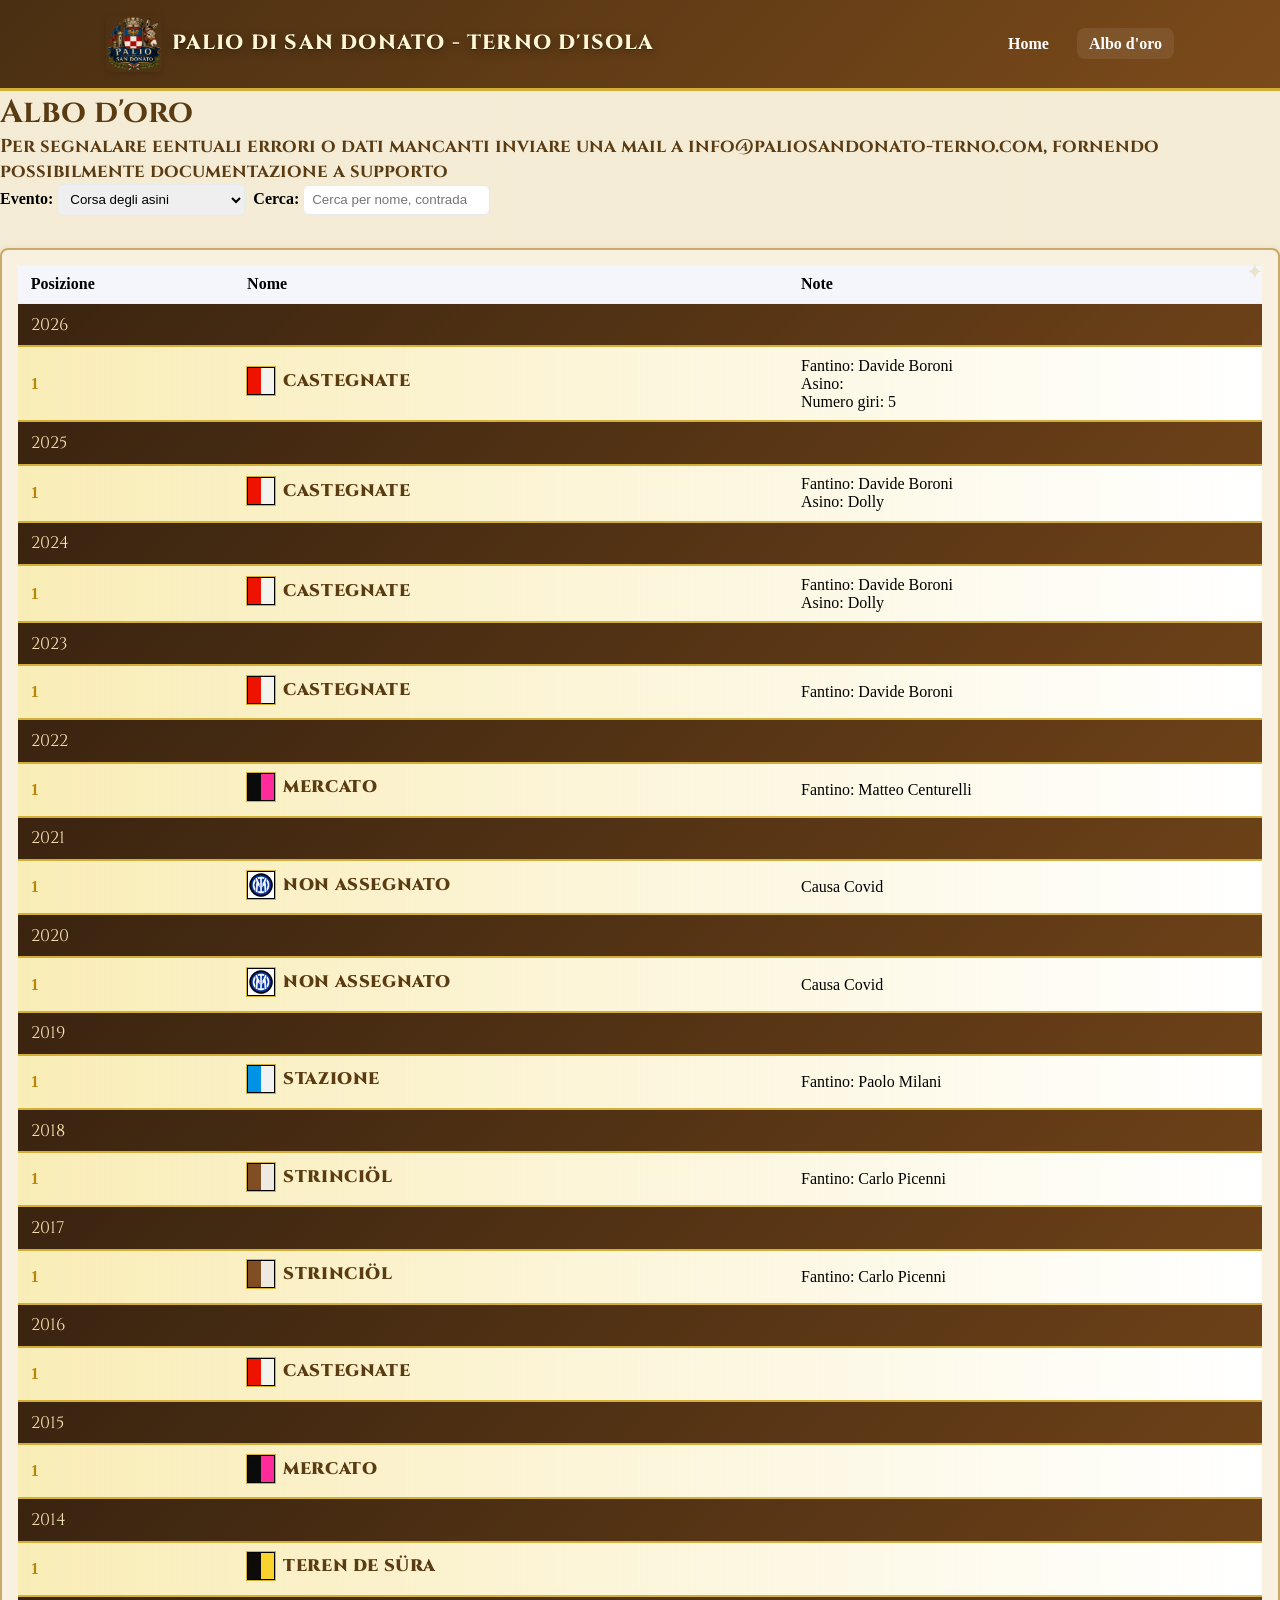
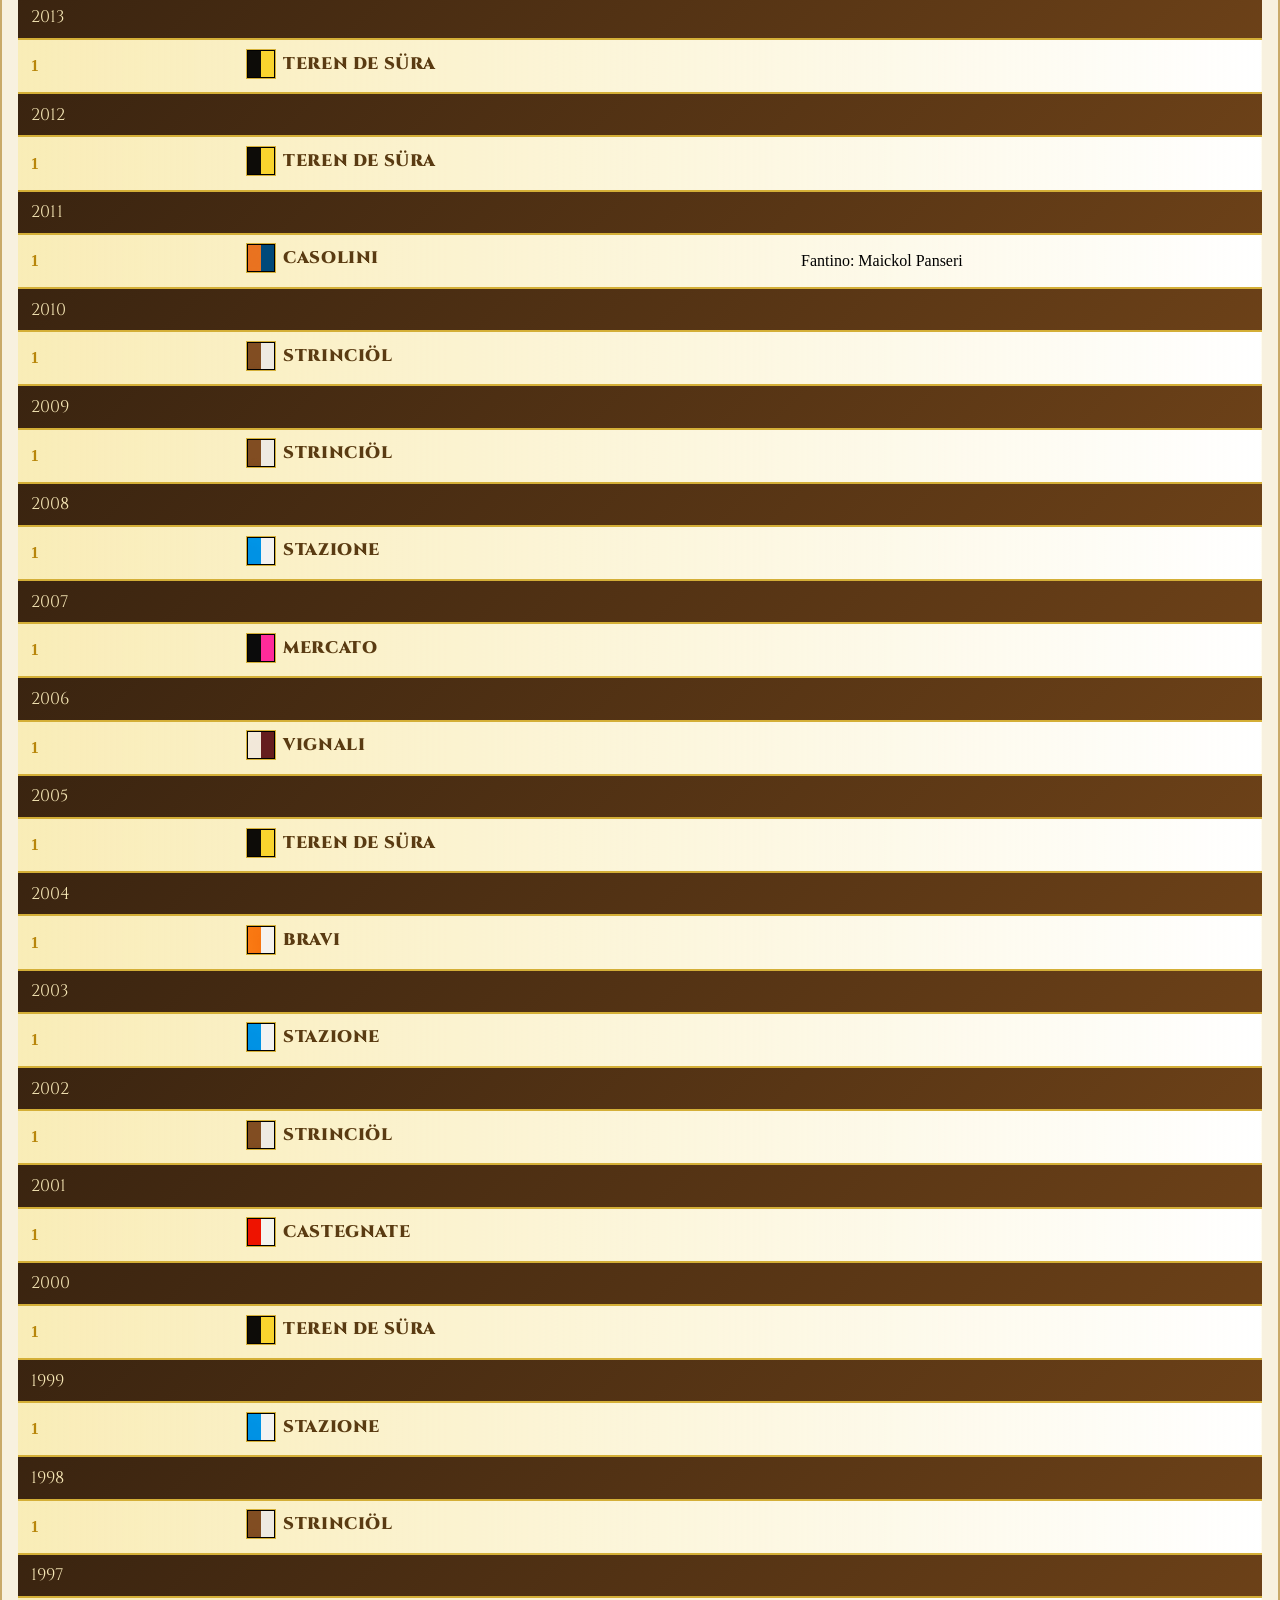
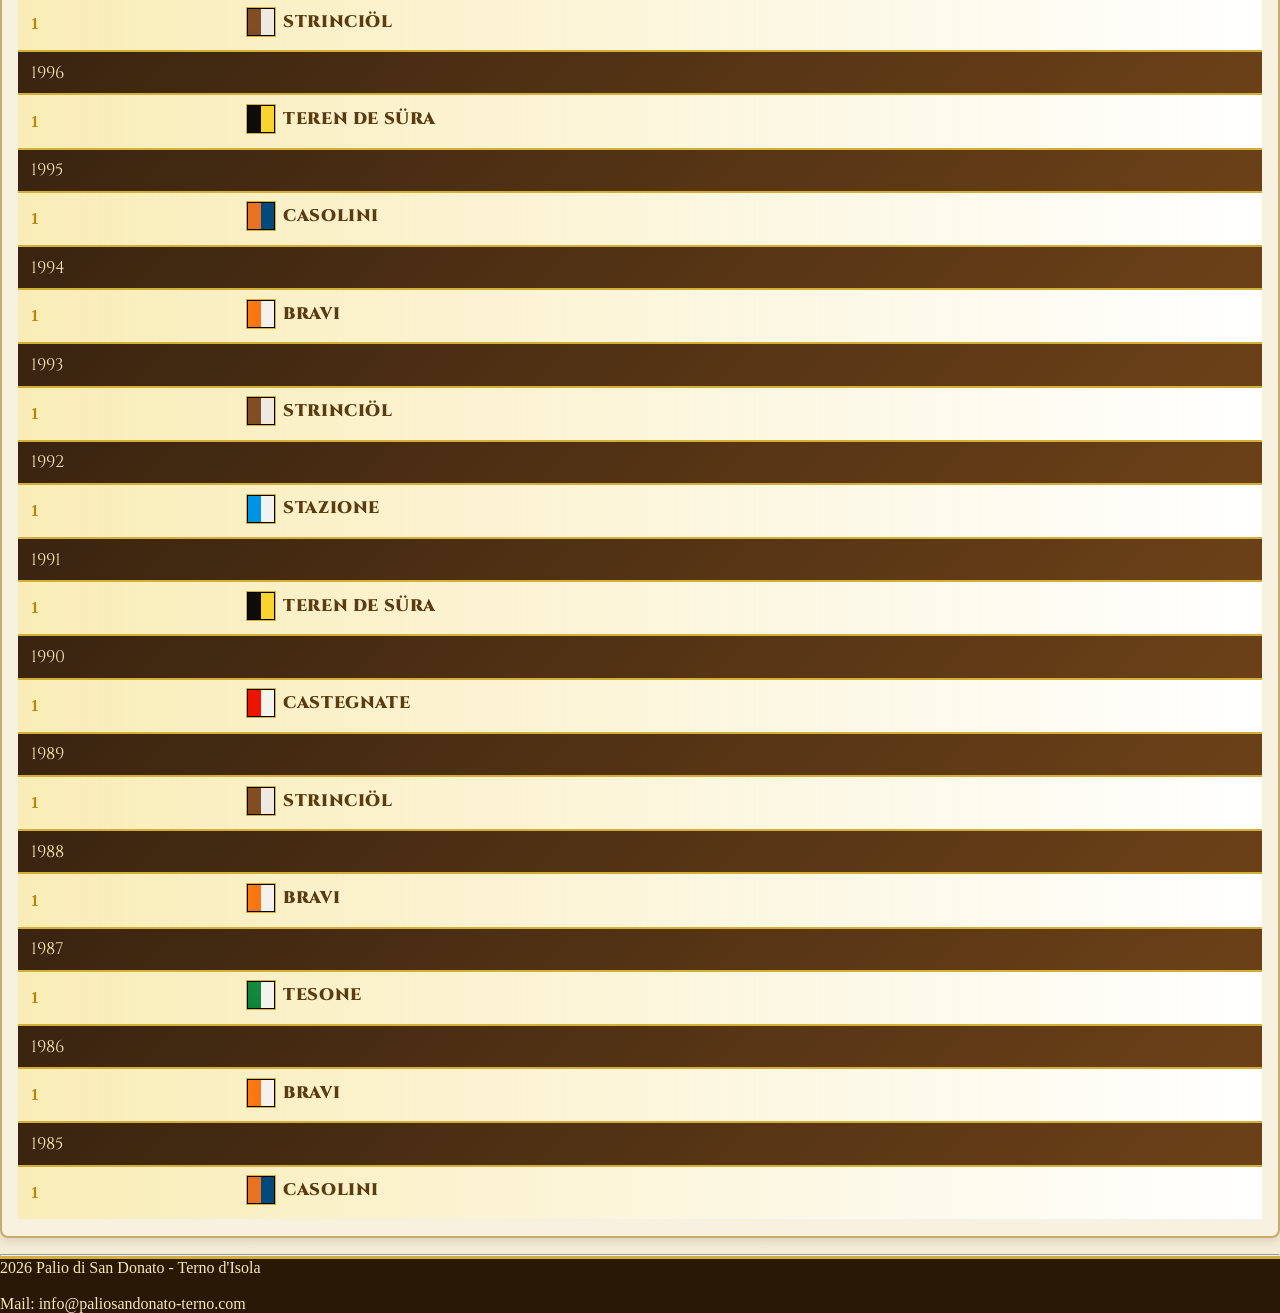
==== commit c015de65: "Update albo.html" ====
--- a/pages/albo.html
+++ b/pages/albo.html
@@ -100,7 +100,9 @@
   </main>
 
   <footer class="footer">
-    <div class="container"><p>&copy; 2026 Palio. Tutti i diritti riservati.</p></div>
+    <div class="container"><p> 2026 Palio di San Donato - Terno d'Isola</p></div>
+    </br>
+    <div class="container"><p> Mail: info@paliosandonato-terno.com</p></div>
   </footer>
 
   <script src="../js/albo.js"></script>
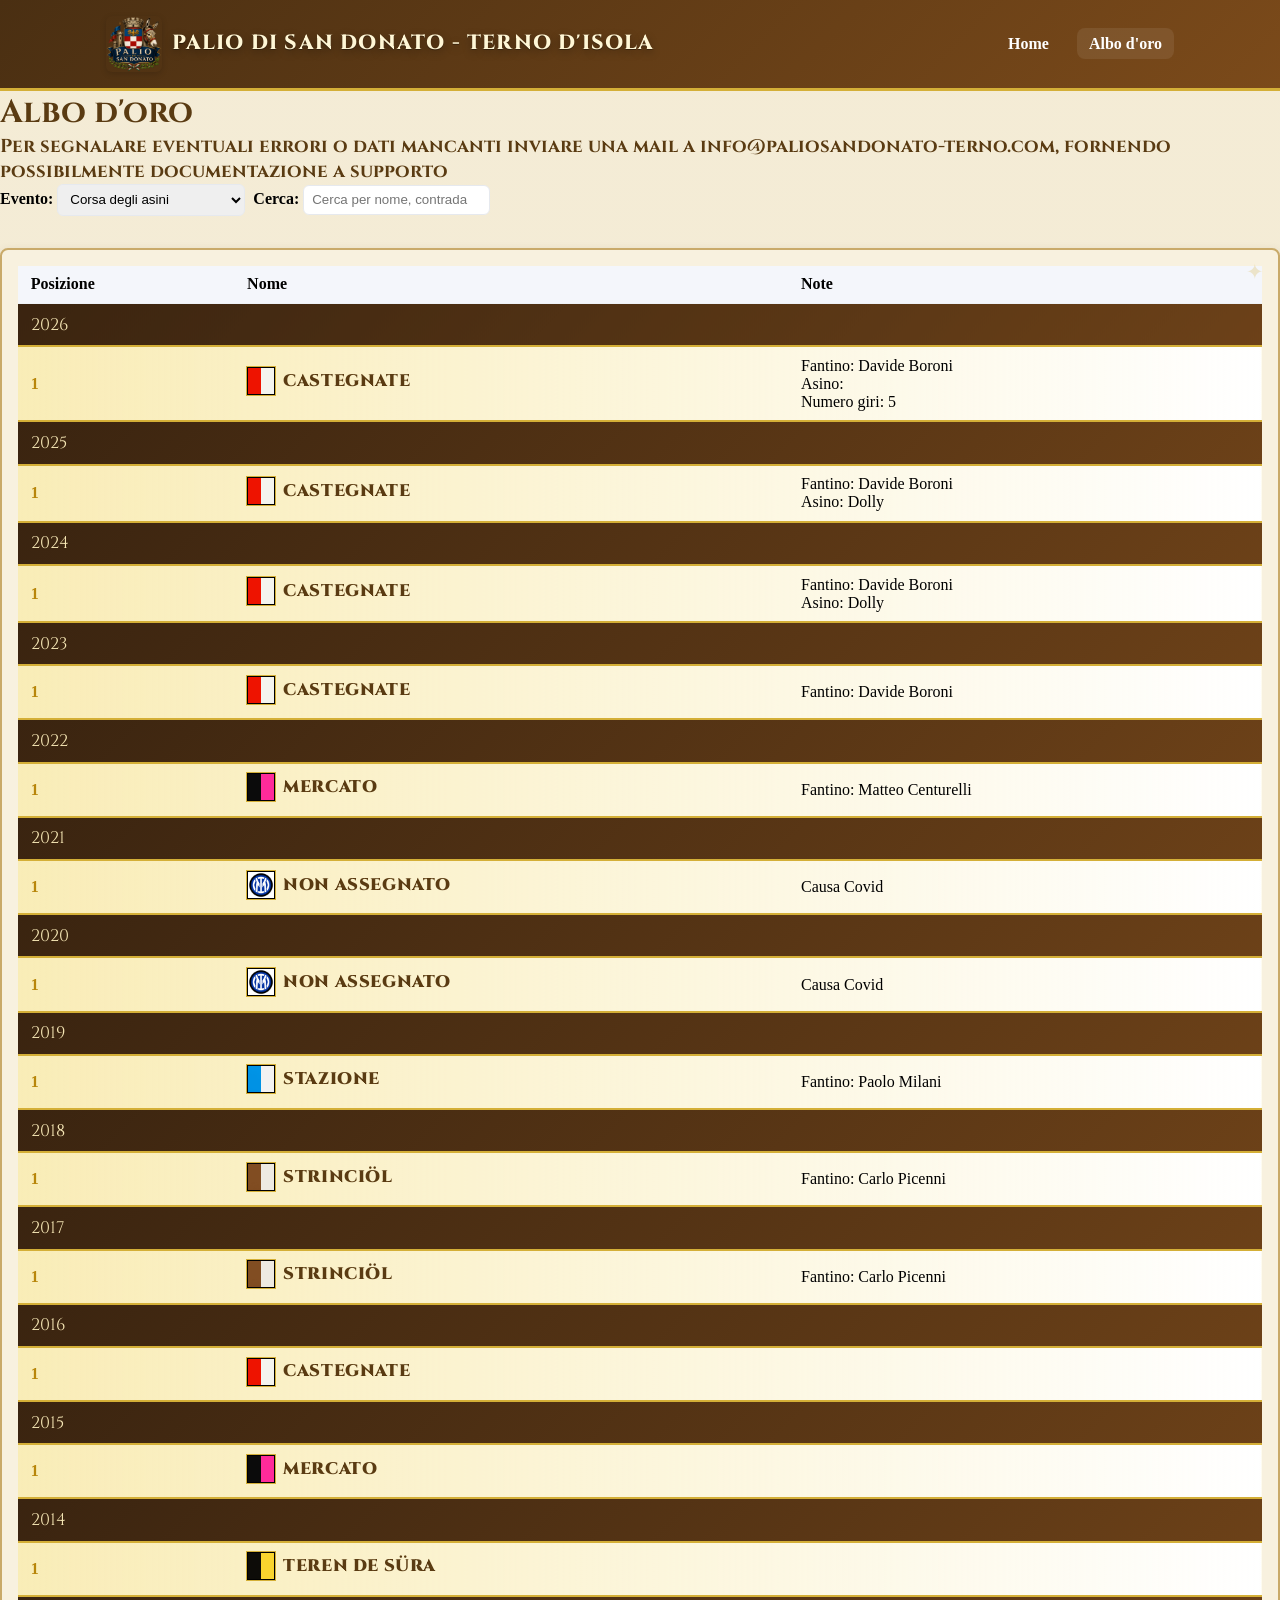
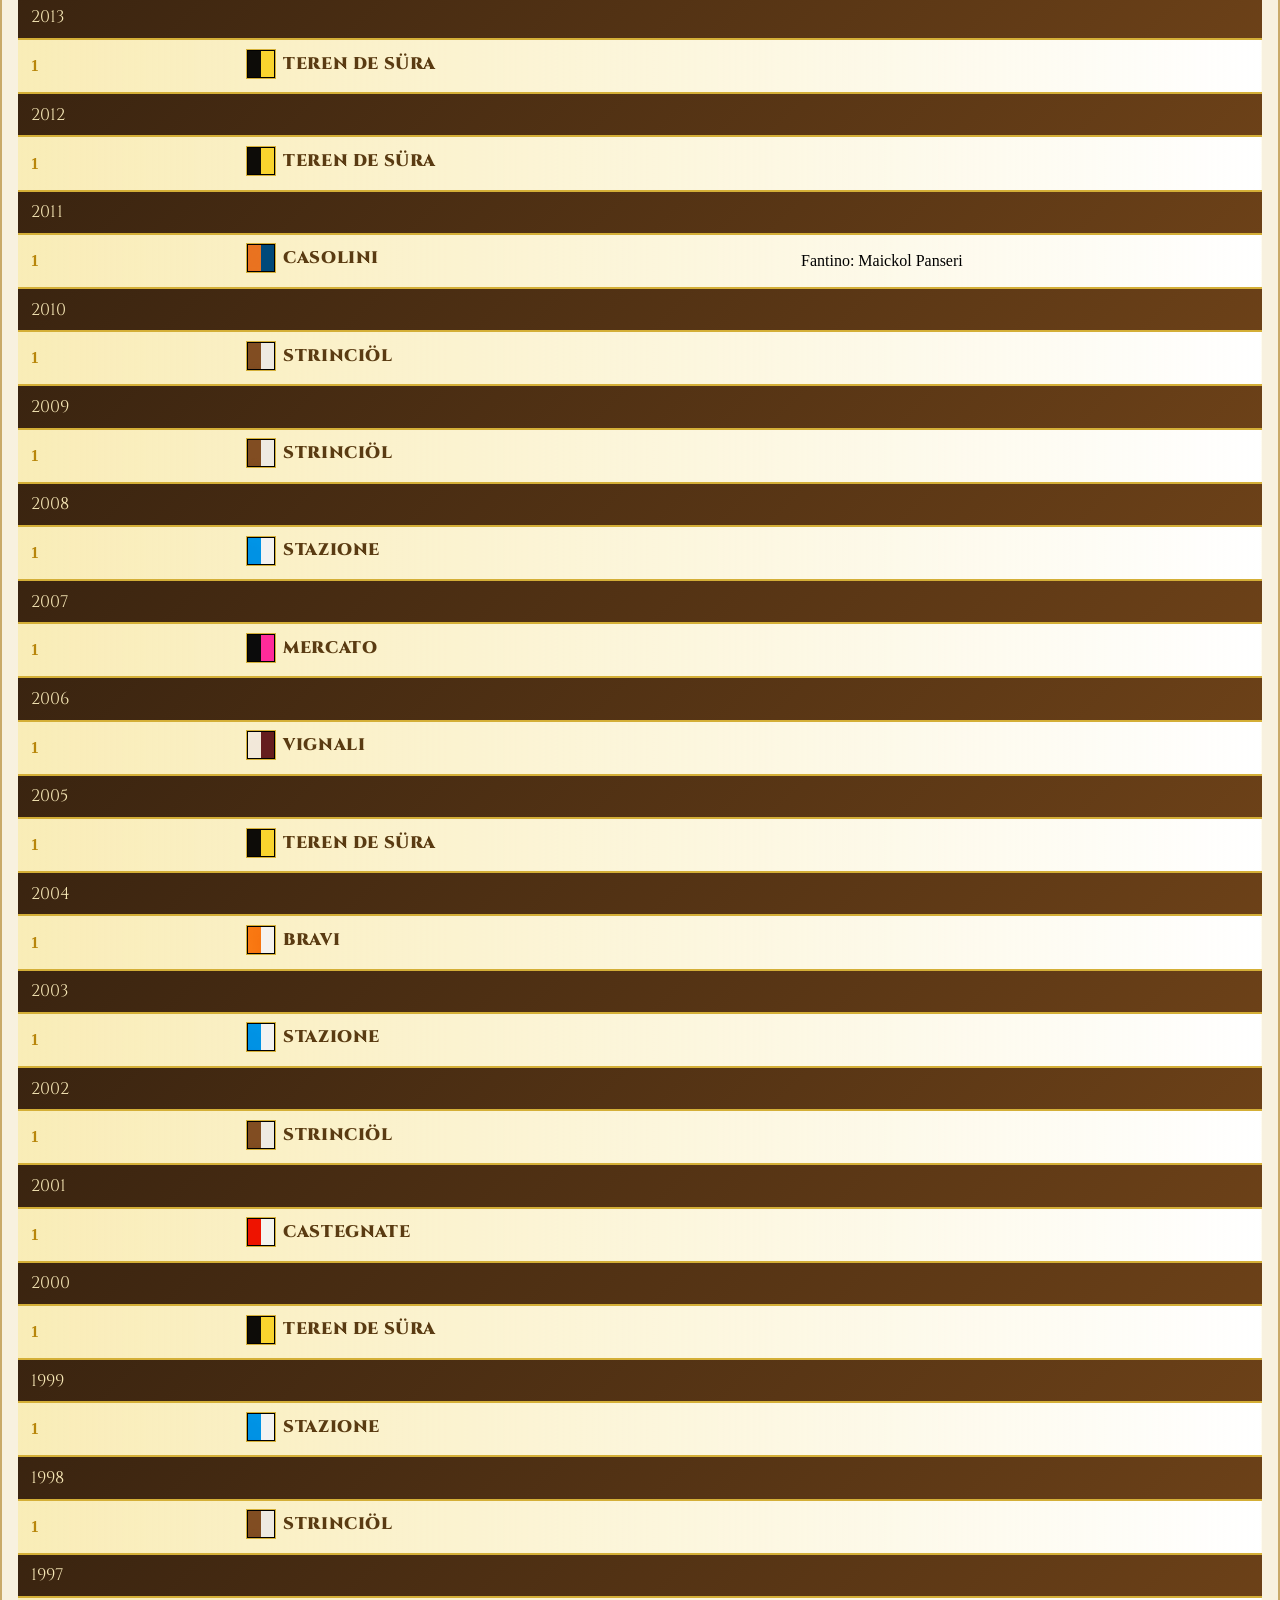
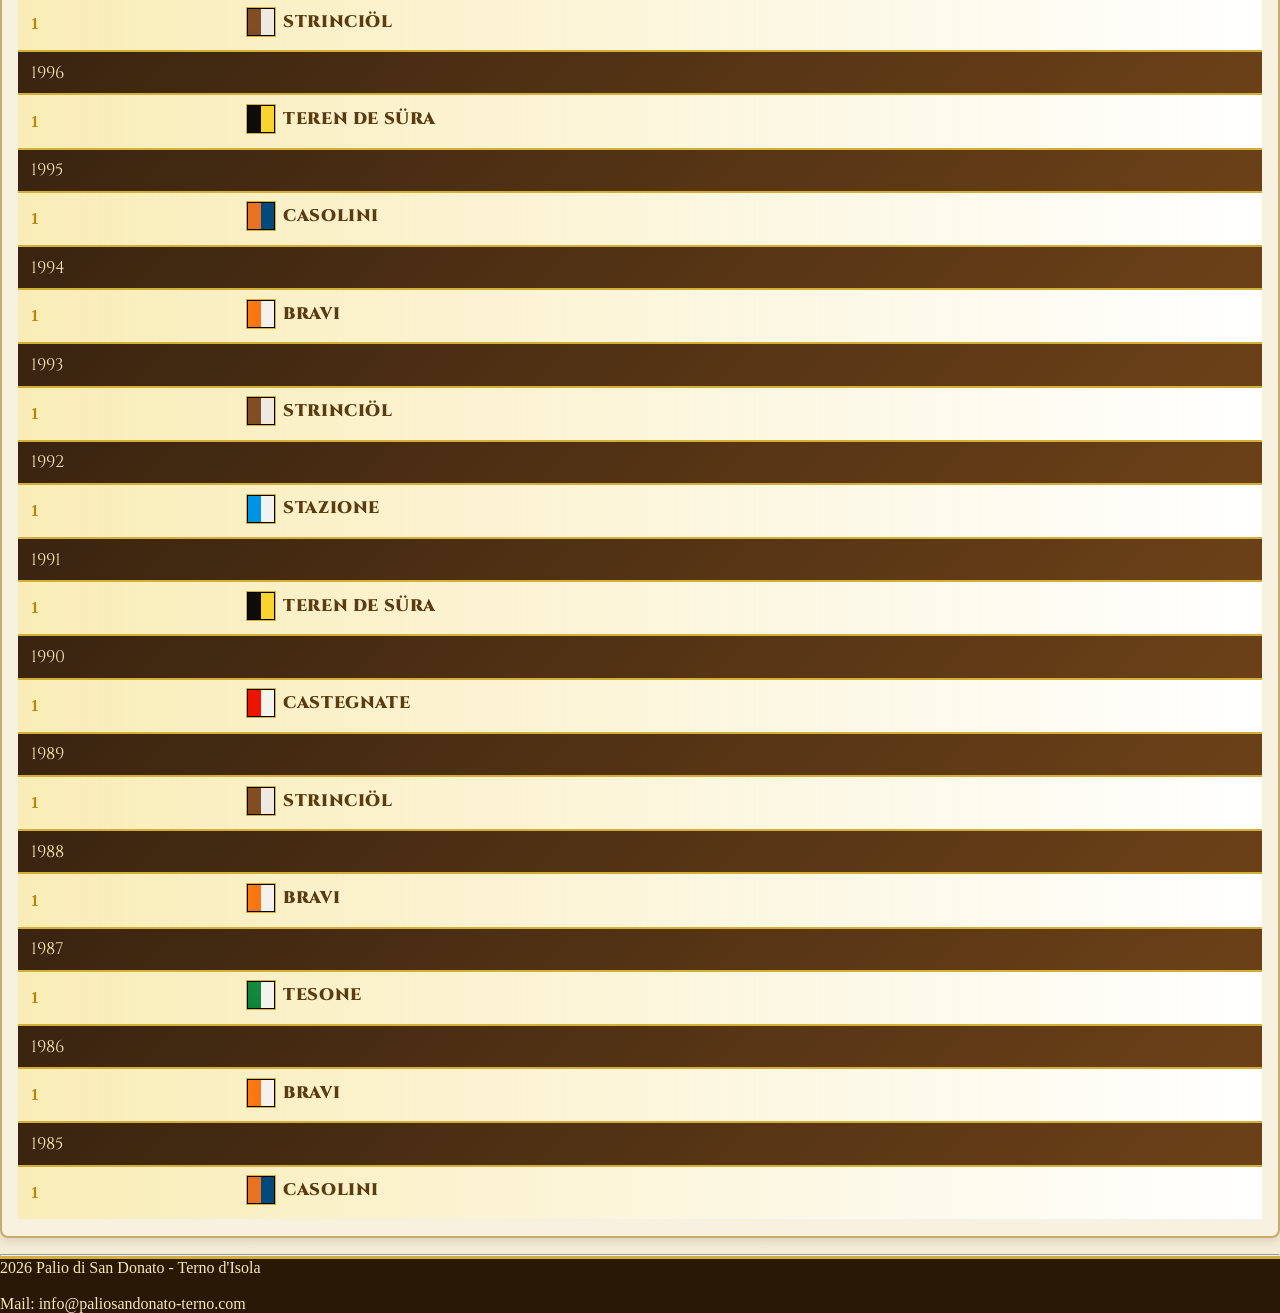
==== commit f595ced9: "Update albo.html" ====
--- a/pages/albo.html
+++ b/pages/albo.html
@@ -33,7 +33,7 @@
   <main class="container">
     <h1>Albo d'oro</h1>
 
-    <h3>Per segnalare eentuali errori o dati mancanti inviare una mail a info@paliosandonato-terno.com, fornendo possibilmente documentazione a supporto</h1>
+    <h3>Per segnalare eventuali errori o dati mancanti inviare una mail a info@paliosandonato-terno.com, fornendo possibilmente documentazione a supporto</h1>
     <!--<p class="text-muted">Consulta i vincitori e i risultati per anno delle nostre competizioni. (Dati caricati da <code>data/albo.json</code>)</p> -->
 
     <div class="controls-row">
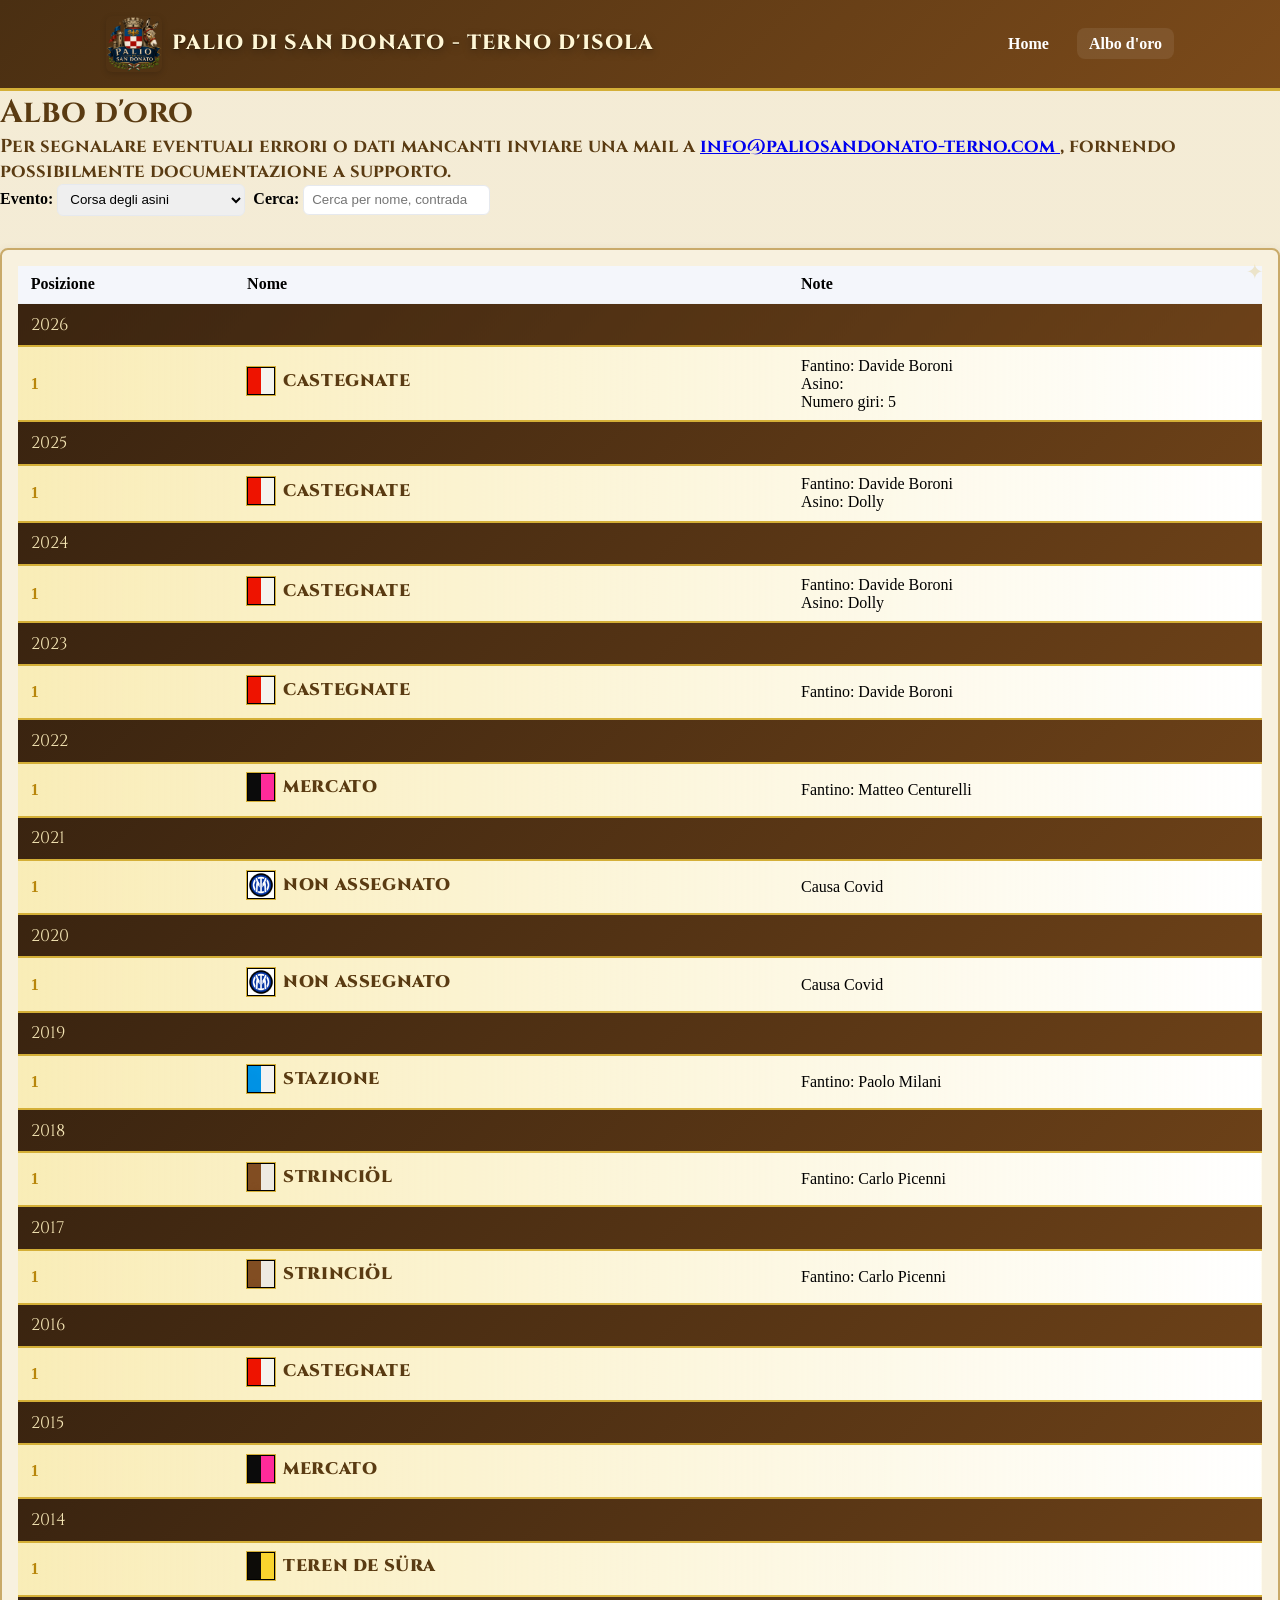
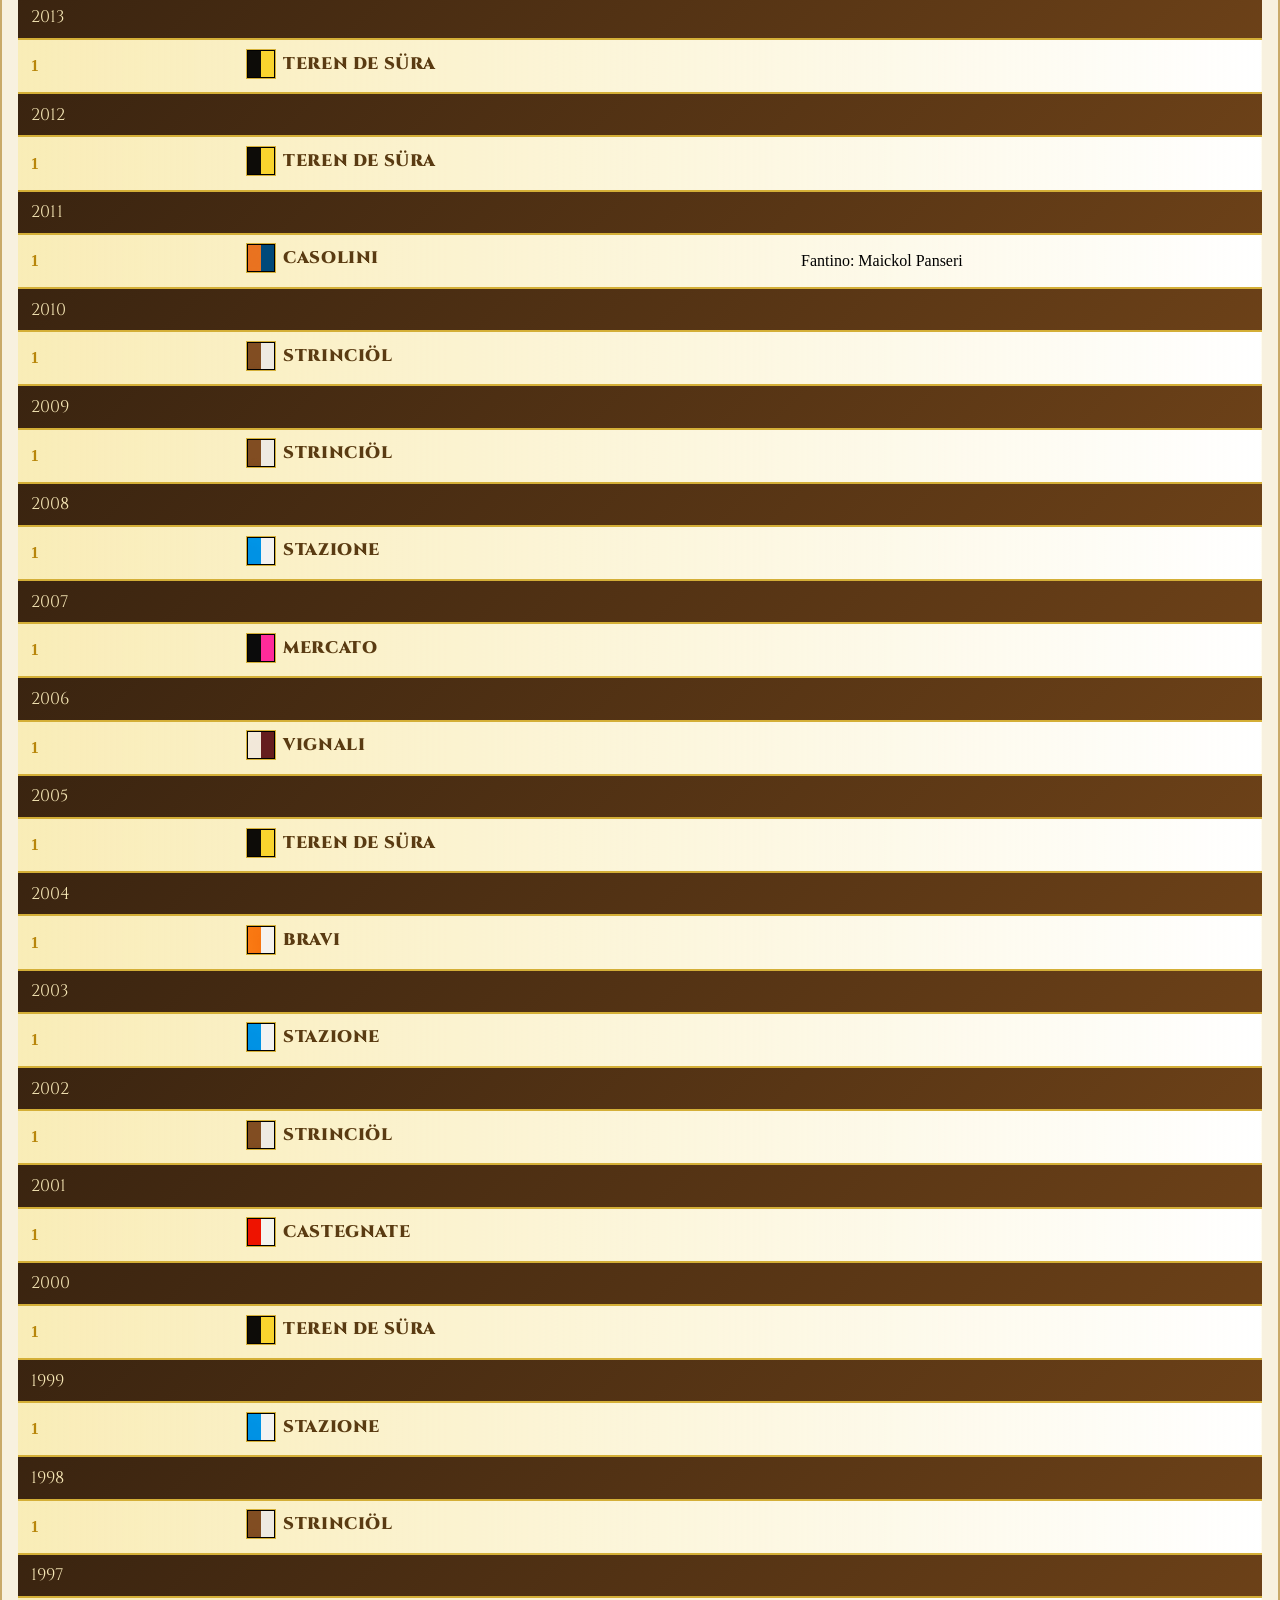
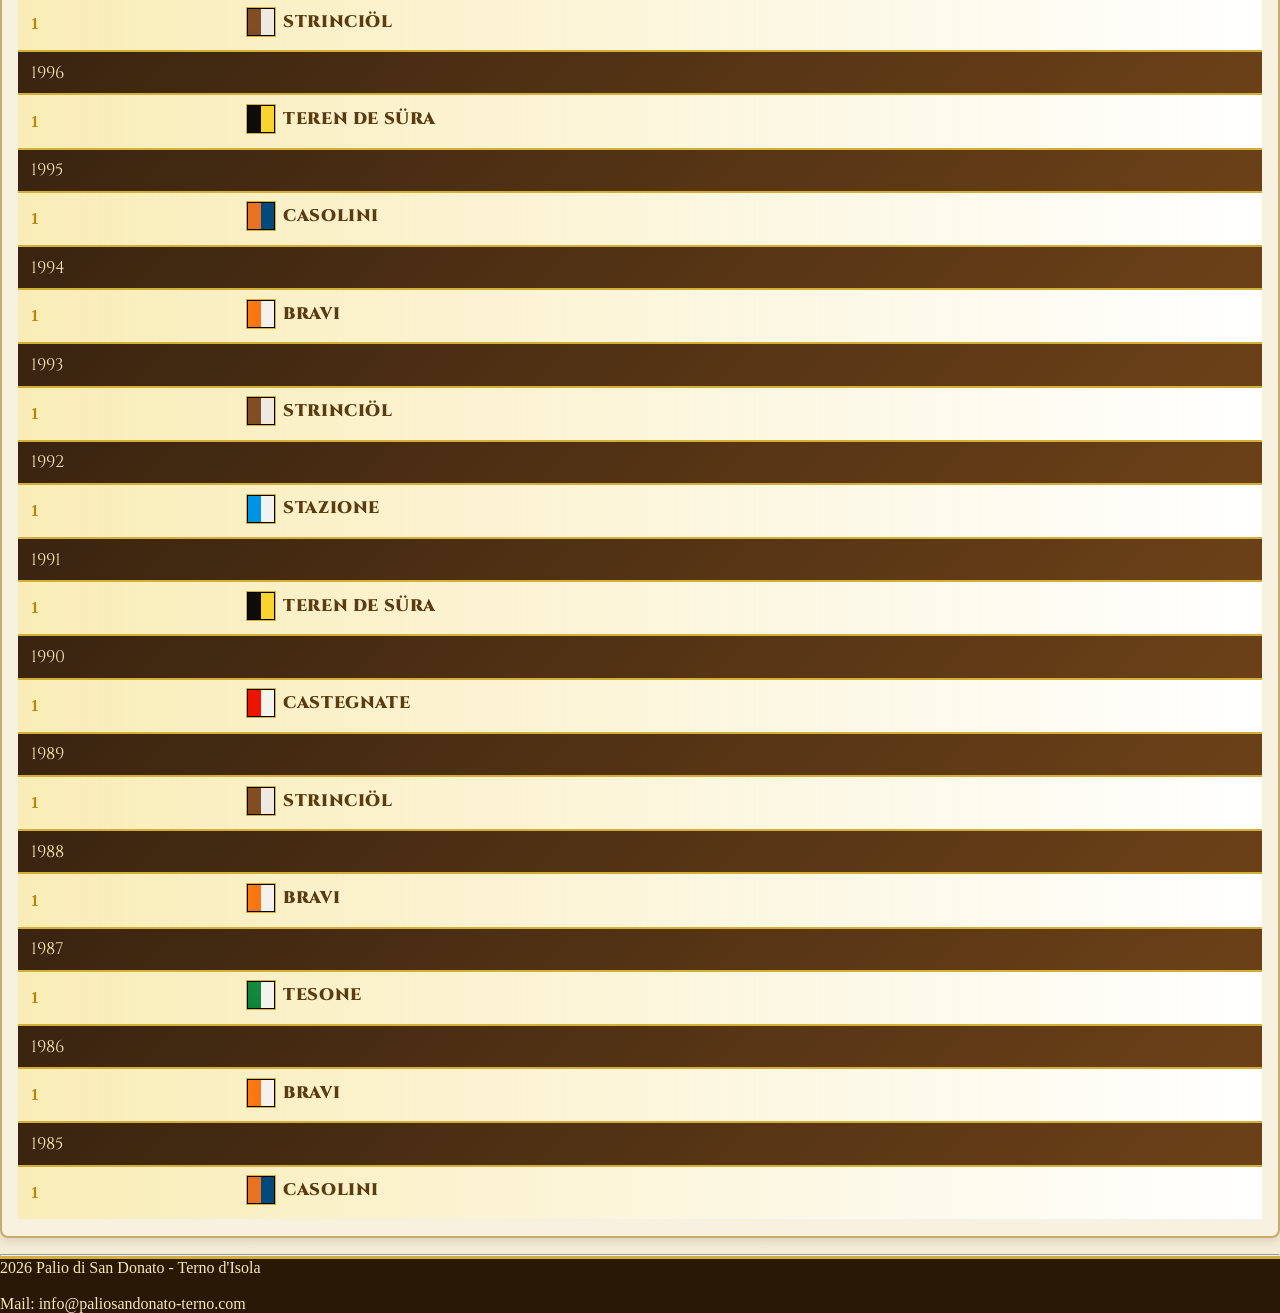
==== commit 04feea34: "Update albo.html" ====
--- a/pages/albo.html
+++ b/pages/albo.html
@@ -32,8 +32,15 @@
 
   <main class="container">
     <h1>Albo d'oro</h1>
+   
+    <h3>
+      Per segnalare eventuali errori o dati mancanti inviare una mail a
+      <a href="mailto:info@paliosandonato-terno.com?subject=Segnalazione%20sito%20Palio">
+        info@paliosandonato-terno.com
+      </a>,
+      fornendo possibilmente documentazione a supporto.
+    </h3>
 
-    <h3>Per segnalare eventuali errori o dati mancanti inviare una mail a info@paliosandonato-terno.com, fornendo possibilmente documentazione a supporto</h1>
     <!--<p class="text-muted">Consulta i vincitori e i risultati per anno delle nostre competizioni. (Dati caricati da <code>data/albo.json</code>)</p> -->
 
     <div class="controls-row">
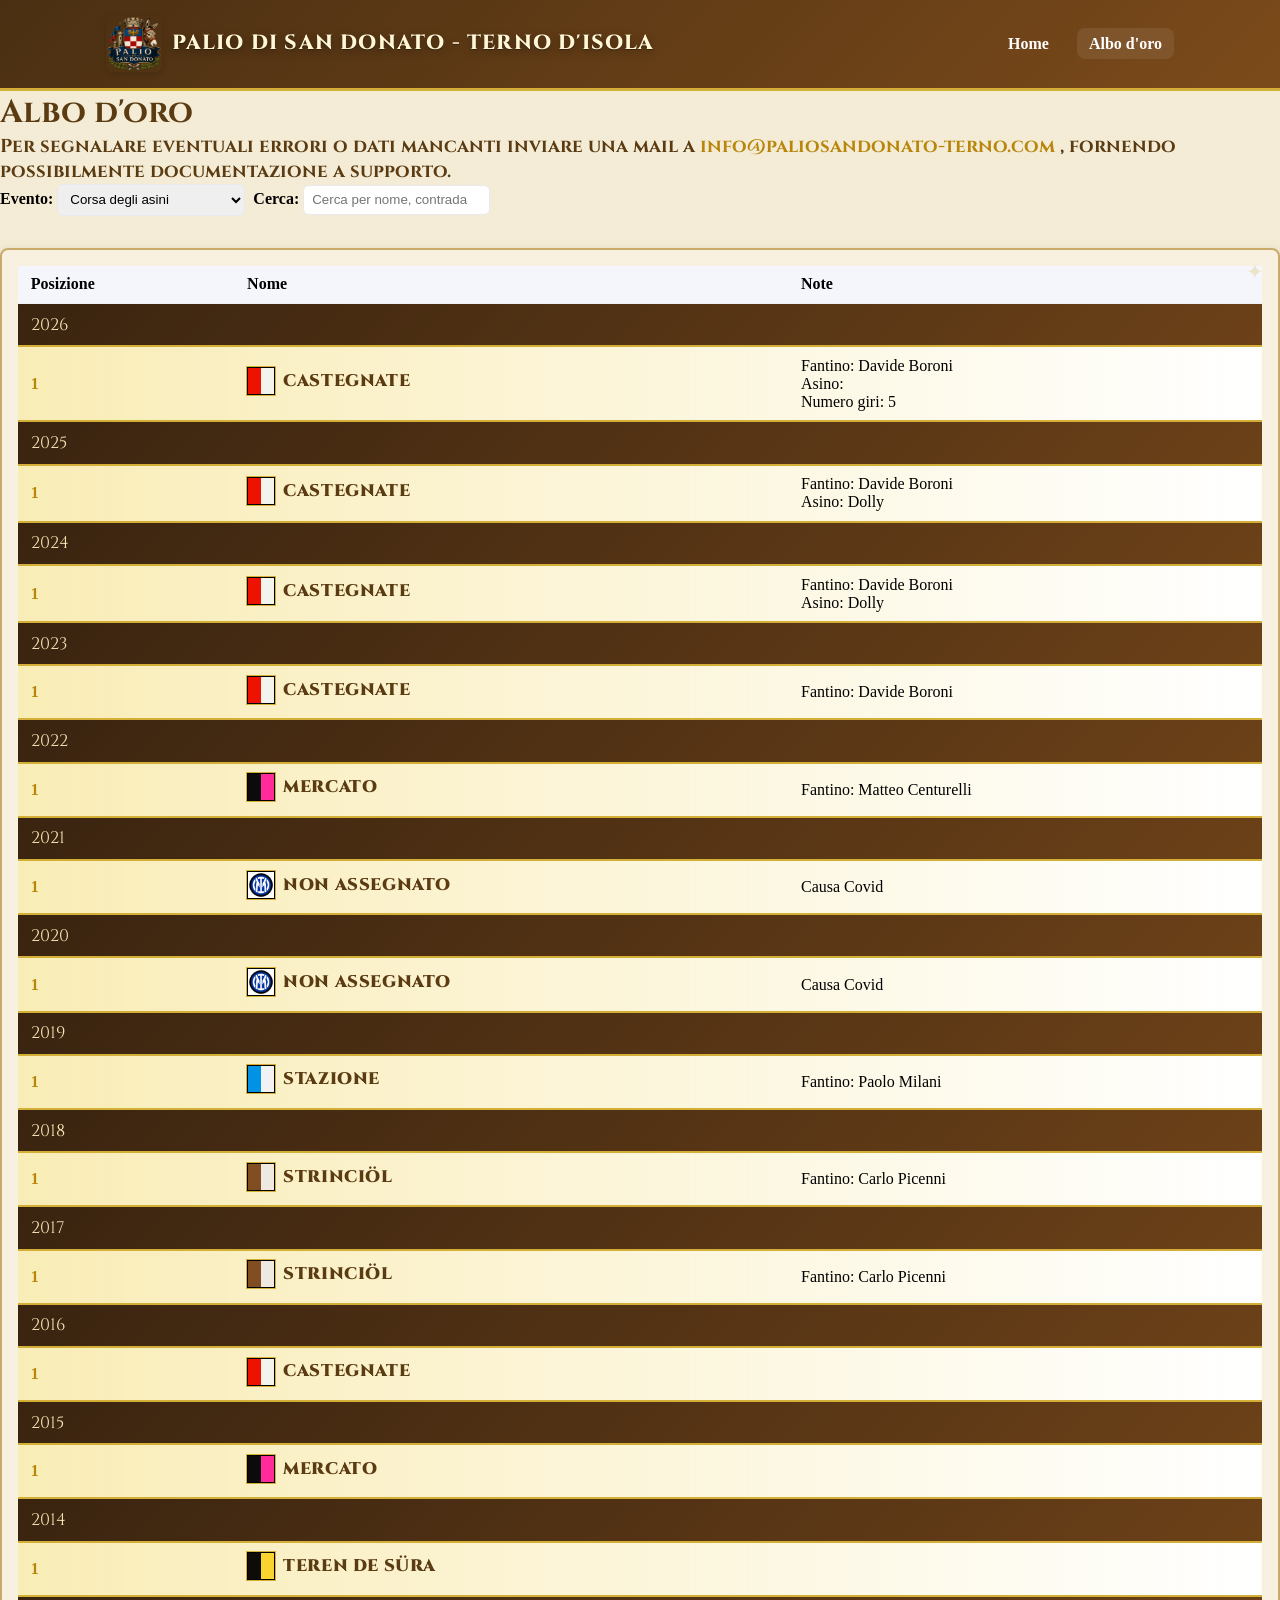
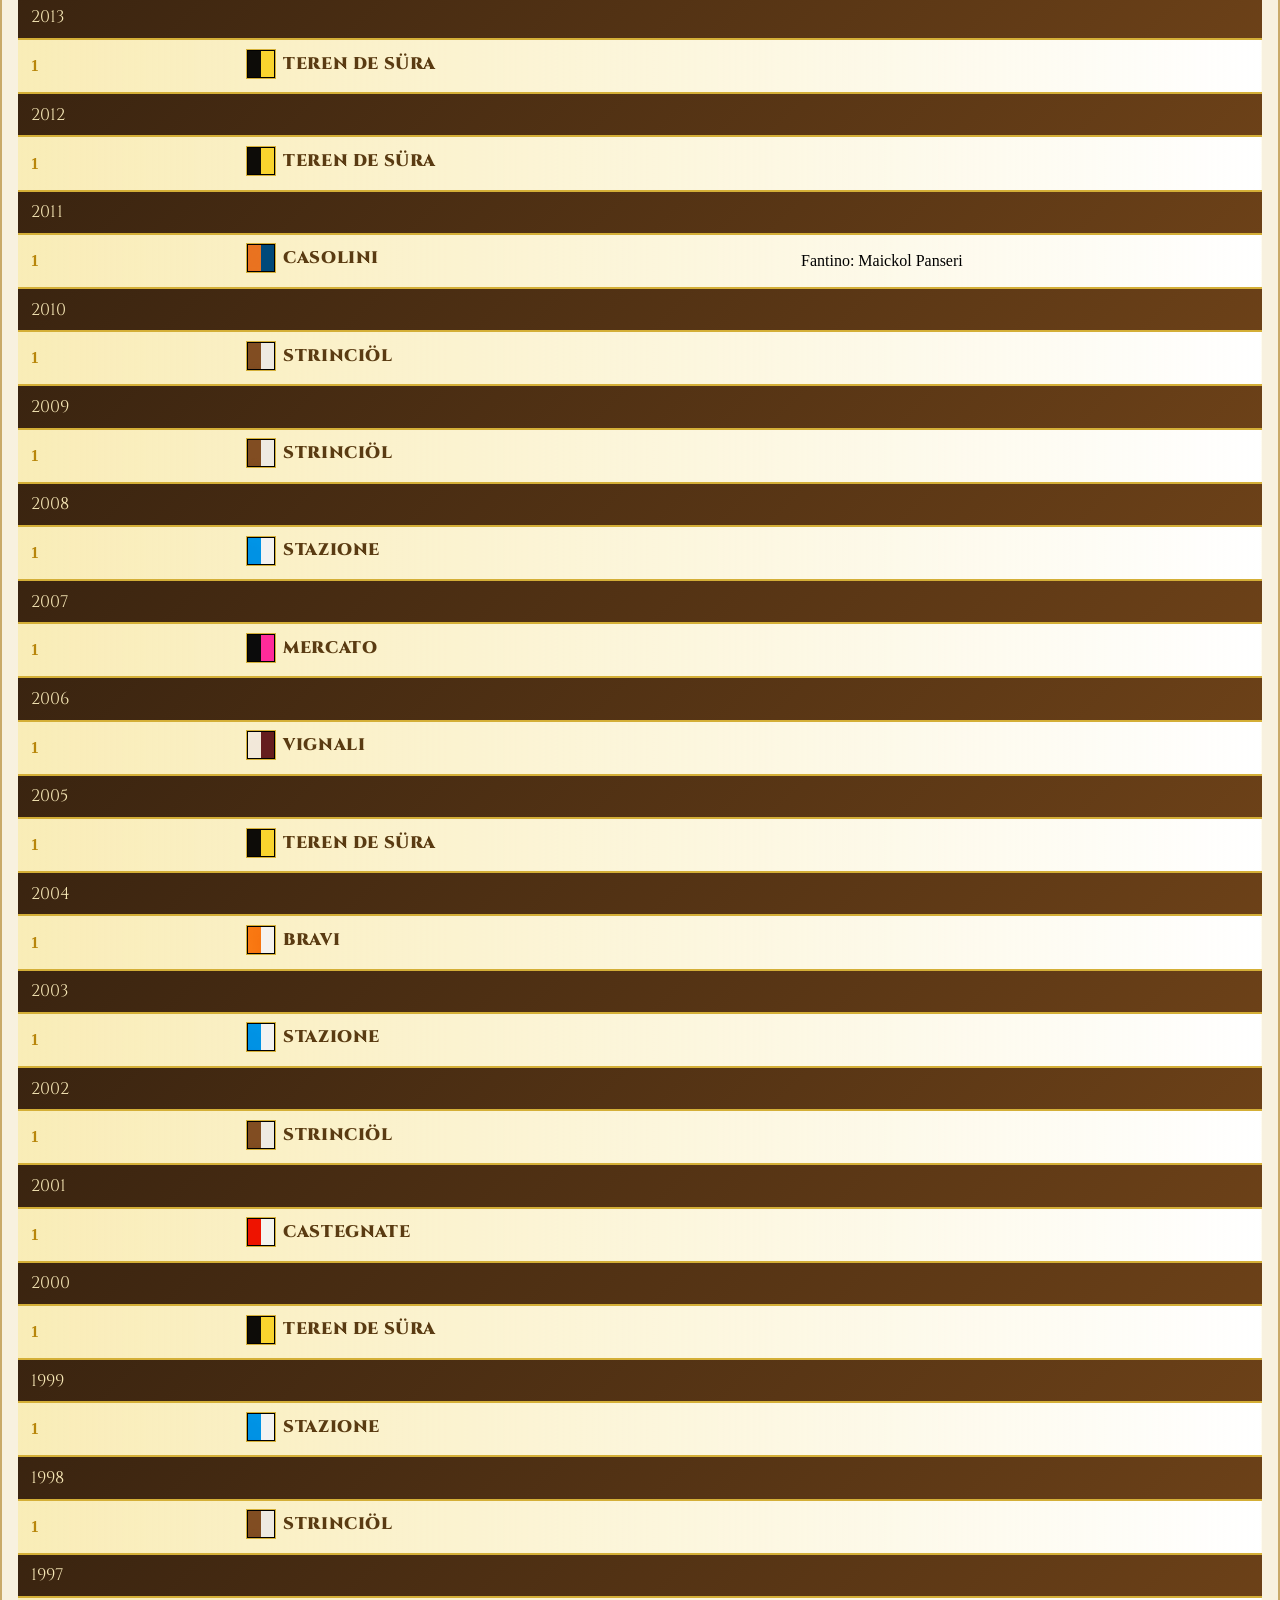
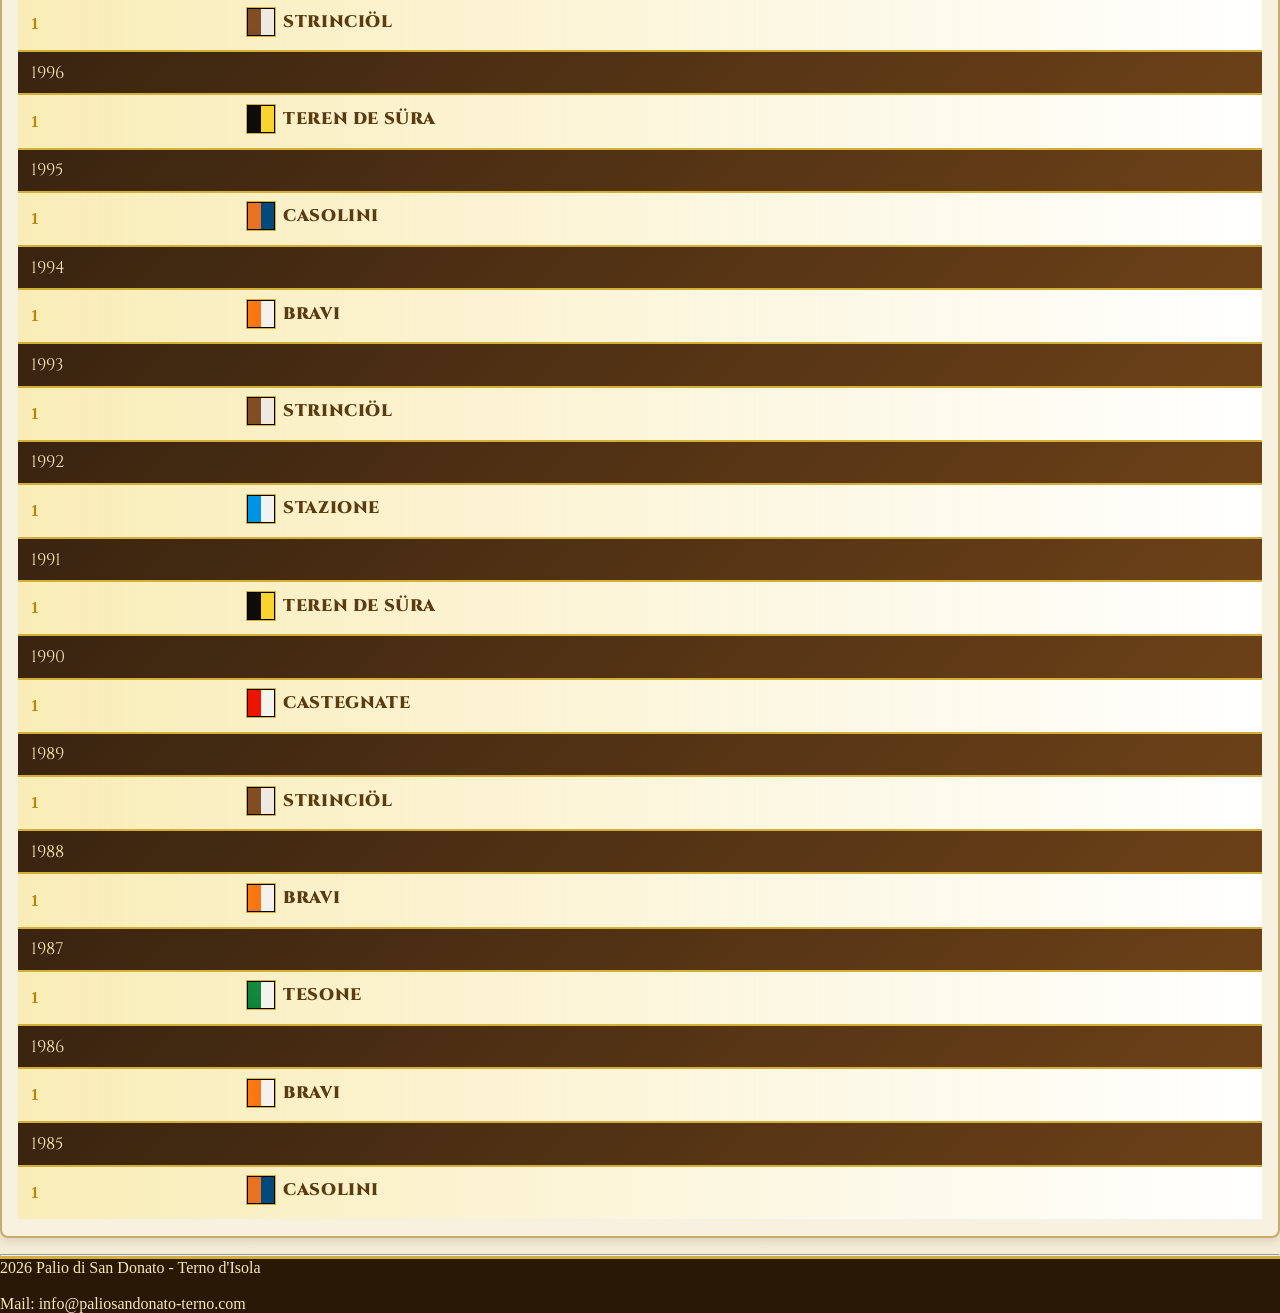
==== commit 2a6b12ec: "Update albo.html" ====
--- a/pages/albo.html
+++ b/pages/albo.html
@@ -35,7 +35,7 @@
    
     <h3>
       Per segnalare eventuali errori o dati mancanti inviare una mail a
-      <a href="mailto:info@paliosandonato-terno.com?subject=Segnalazione%20sito%20Palio">
+      <a href="mailto:info@paliosandonato-terno.com">
         info@paliosandonato-terno.com
       </a>,
       fornendo possibilmente documentazione a supporto.
--- a/styles/style.css
+++ b/styles/style.css
@@ -1192,3 +1192,16 @@
   z-index: 5001;
 }
 
+
+h3 a {
+  color: #b8860b;
+  font-weight: 700;
+  text-decoration: none;
+}
+
+h3 a:hover {
+  color: #d4af37;
+  text-decoration: underline;
+}
+
+
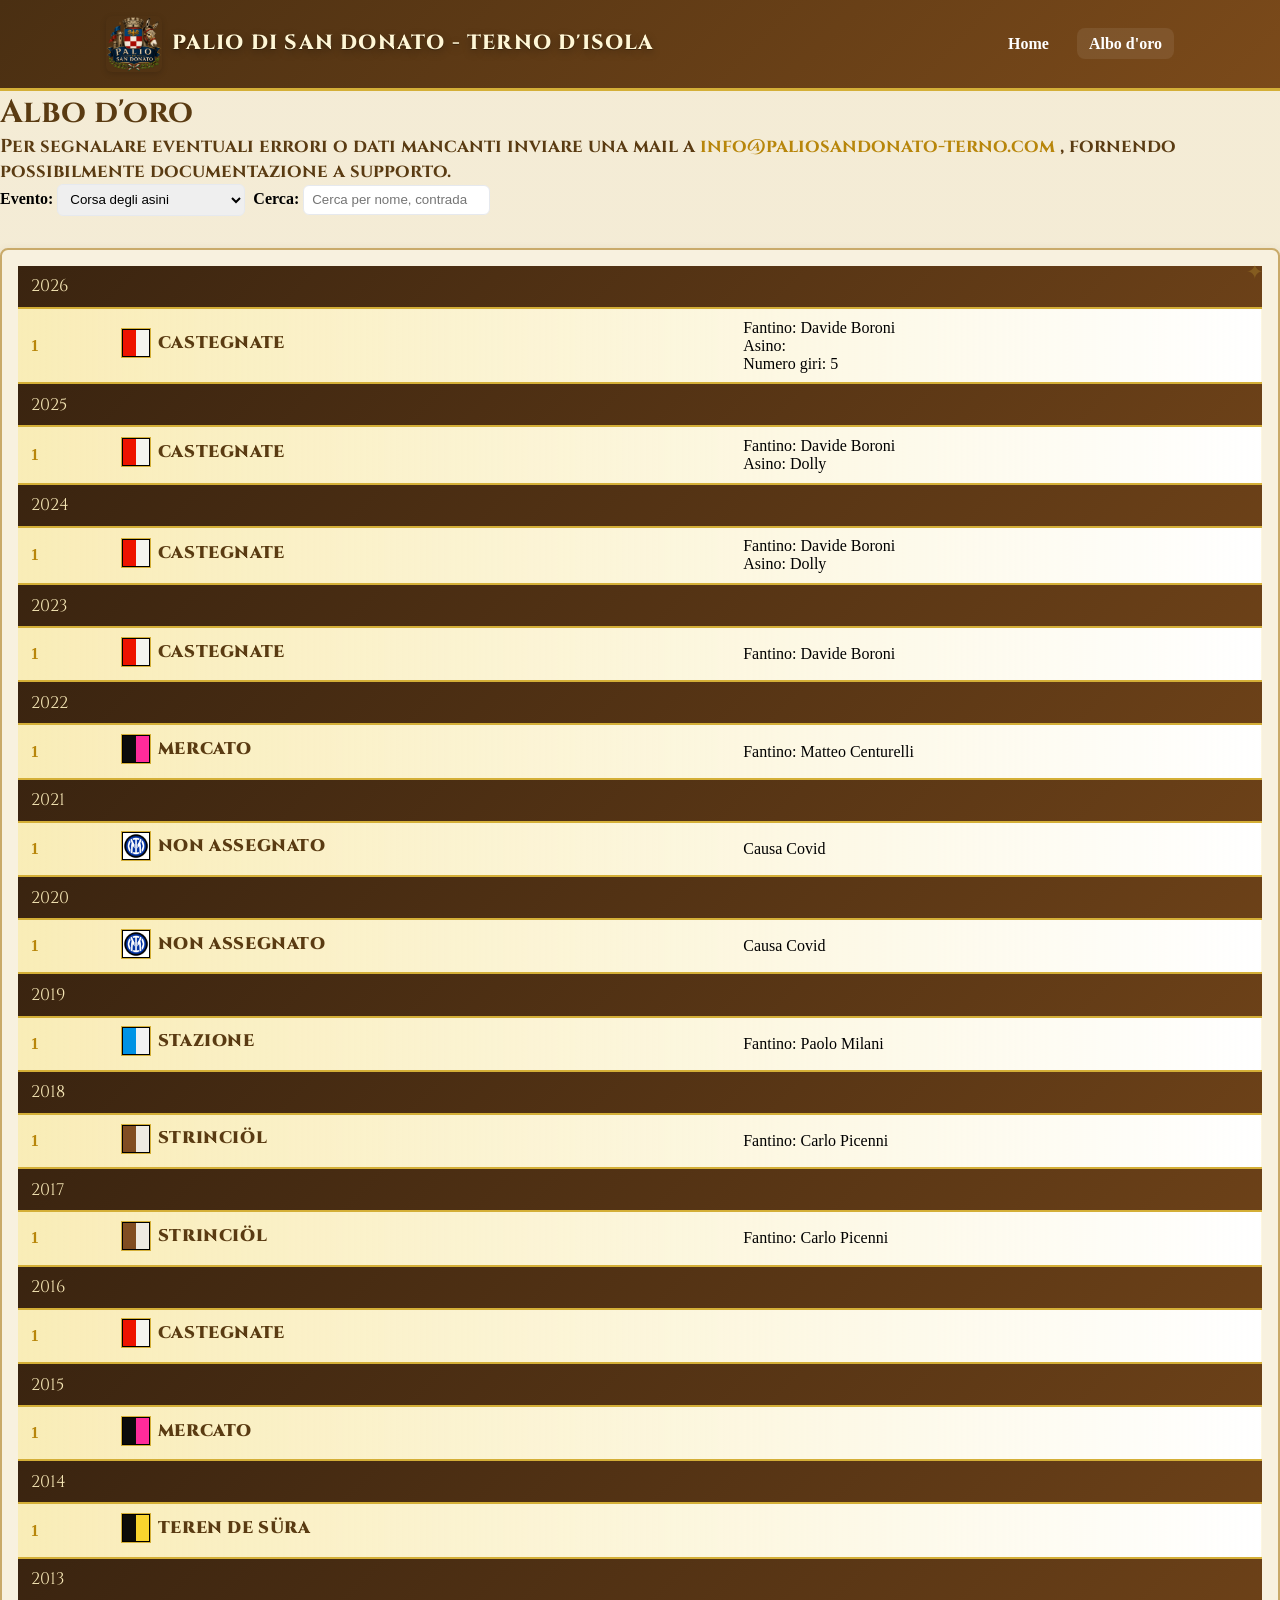
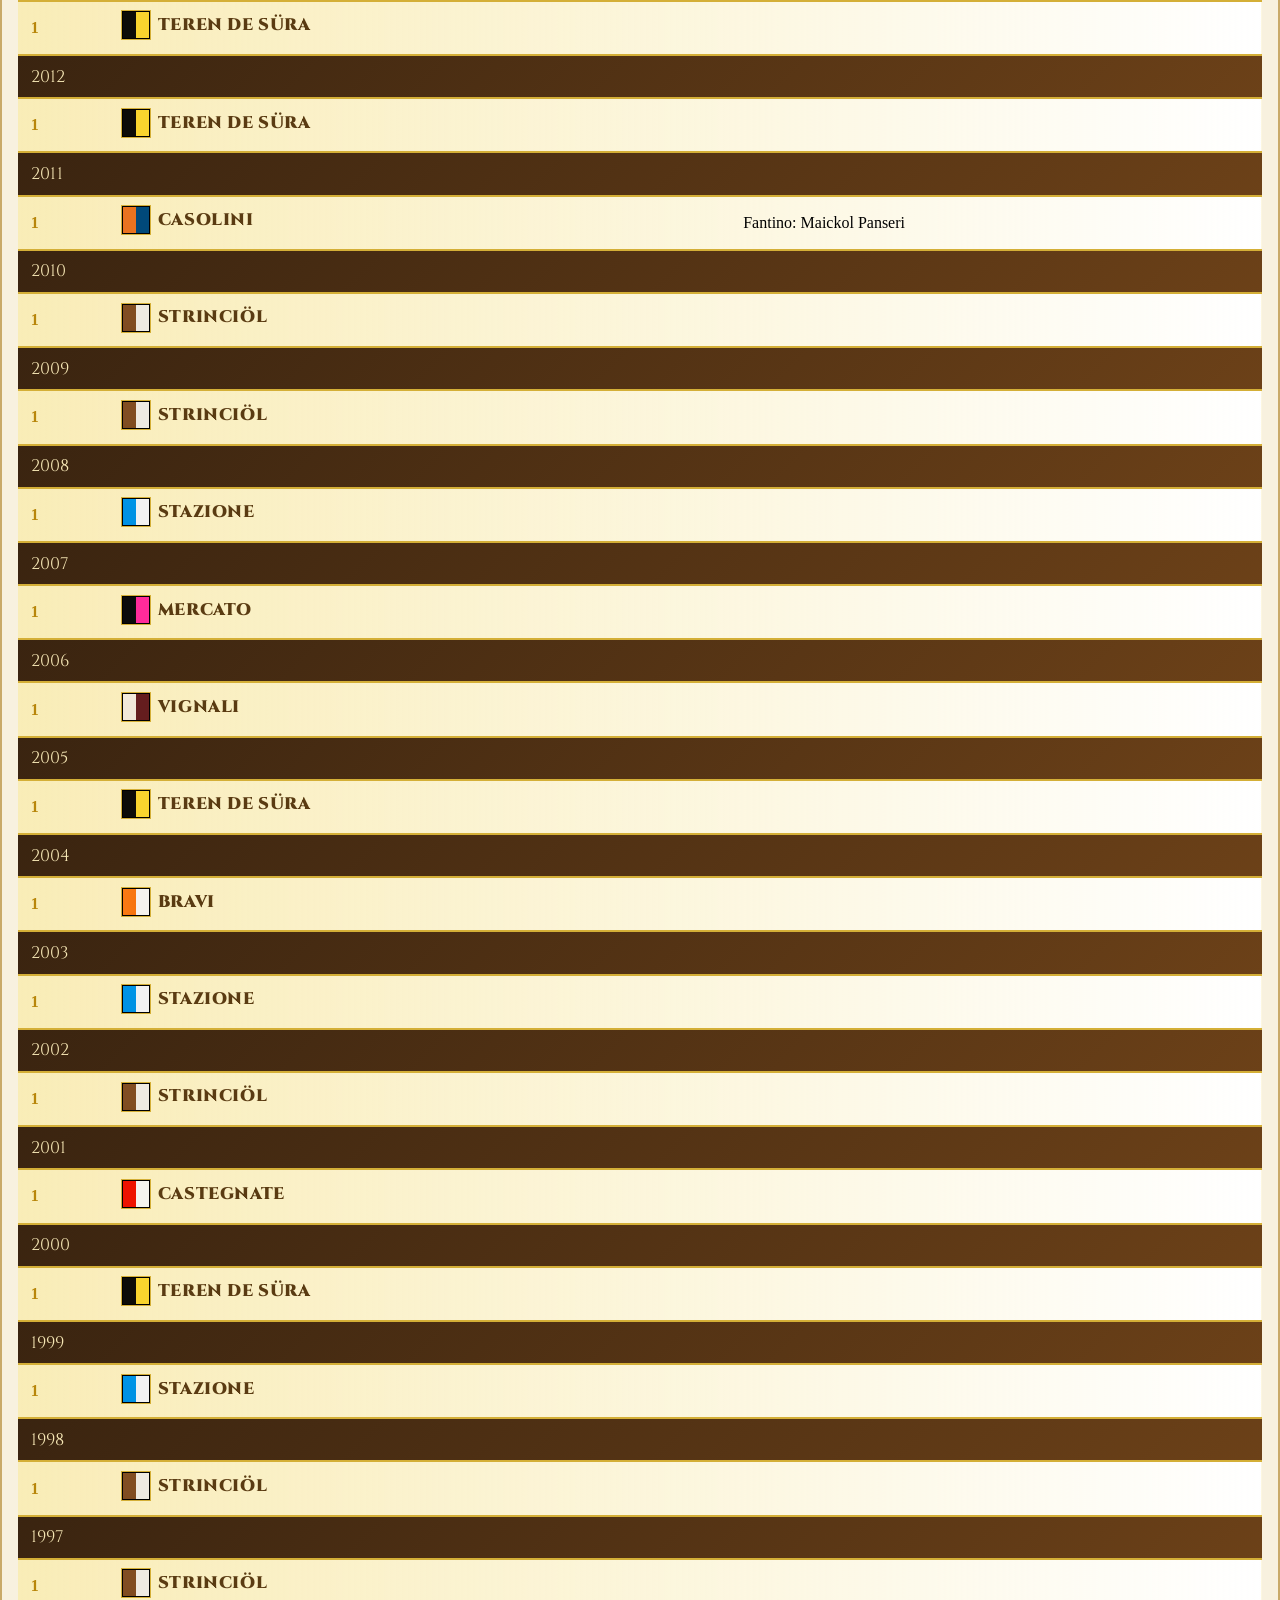
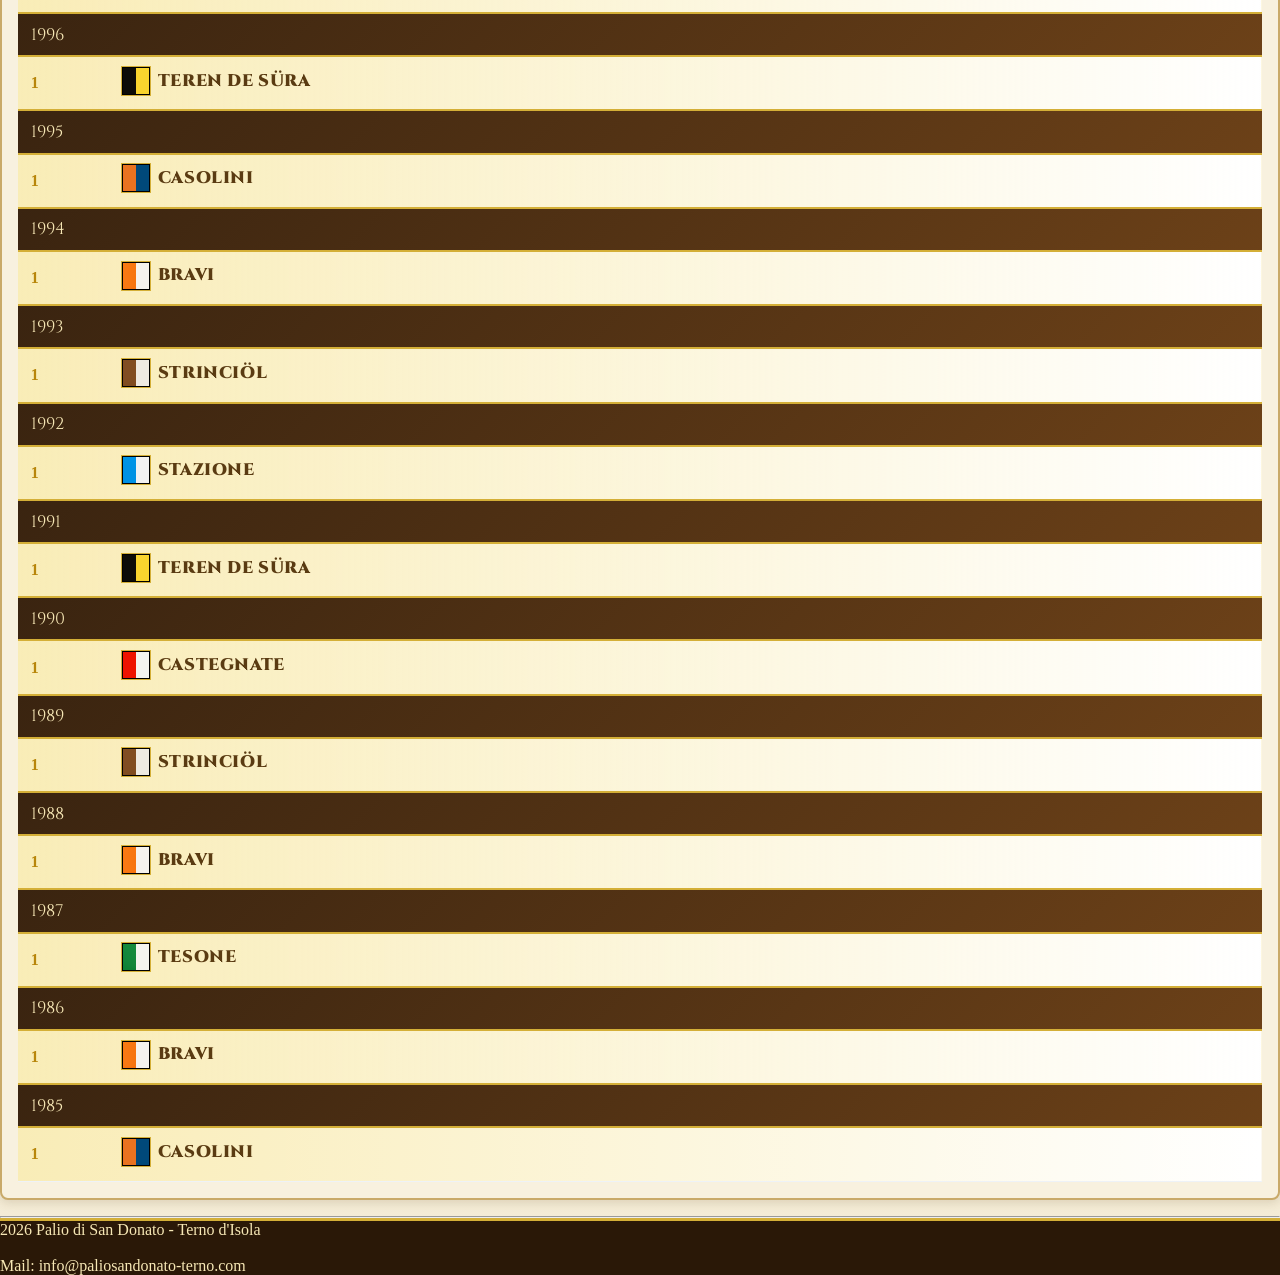
==== commit 50f15df3: "Comment out thead in albo.html Comment out the table header in albo.html" ====
--- a/pages/albo.html
+++ b/pages/albo.html
@@ -4,6 +4,7 @@
   <meta charset="utf-8" />
   <meta name="viewport" content="width=device-width, initial-scale=1" />
   <title>Albo d'oro - Palio di San Donato</title>
+  <link rel="icon" type="image/png" href="assets/stemma.png">
   <link href="https://fonts.googleapis.com/css2?family=Cinzel:wght@600;700;800&family=MedievalSharp&display=swap" rel="stylesheet">
   <link rel="stylesheet" href="../styles/style.css" />
 </head>
@@ -75,6 +76,7 @@
 <section class="albo-section">
   <div class="table-wrap">
     <table class="albo-table" id="albo-table">
+      <!--
       <thead>
         <tr>
           <th></th>
@@ -82,7 +84,7 @@
           <th>Nome</th>
           <th>Note</th>
         </tr>
-      </thead>
+      </thead>-->
       <tbody></tbody>
     </table>
   </div>
--- a/styles/style.css
+++ b/styles/style.css
@@ -1027,7 +1027,7 @@
 @media (max-width: 720px) {
   table.albo-table tbody tr:not(.year-separator) td:nth-child(4) .note-text {
     white-space: pre-line;
-    text-align: right;
+    text-align: left;
     display: block;
   }
 }
@@ -1205,3 +1205,69 @@
 }
 
 
+@media (max-width: 720px) {
+
+  /* Nasconde le etichette Nome, Posizione e Note */
+  td.nome-cell::before,
+  td[data-label="Posizione"]::before,
+  td[data-label="Note"]::before {
+    content: none !important;
+    display: none !important;
+  }
+
+  /* Posizione */
+  
+td[data-label="Posizione"] {
+  display: flex !important;
+  justify-content: center !important;
+  align-items: center !important;
+
+  width: 100%;
+  text-align: center !important;
+
+  font-size: 1.4rem;
+  font-weight: 900;
+
+  color: #5a3b12;
+
+  border-bottom: none;
+  padding-bottom: 0.25rem;
+  margin-bottom: 0.35rem;
+}
+
+
+  /* Nome */
+  td.nome-cell {
+    justify-content: center;
+    text-align: center;
+    border-bottom: none;
+  }
+
+  td.nome-cell .nome-con-stemma {
+    justify-content: center;
+    width: 100%;
+  }
+
+  .nome-evidenziato {
+    font-size: 1.15rem;
+  }
+
+  /* Note */  
+   
+   
+   td[data-label="Note"] {
+     display: flex !important;
+     justify-content: center !important;
+     padding-top: 0.5rem;
+   }
+   
+   .note-text {
+     display: block;
+     width: 90%;
+     text-align: left;
+     line-height: 1.5;
+   }
+
+}
+
+
